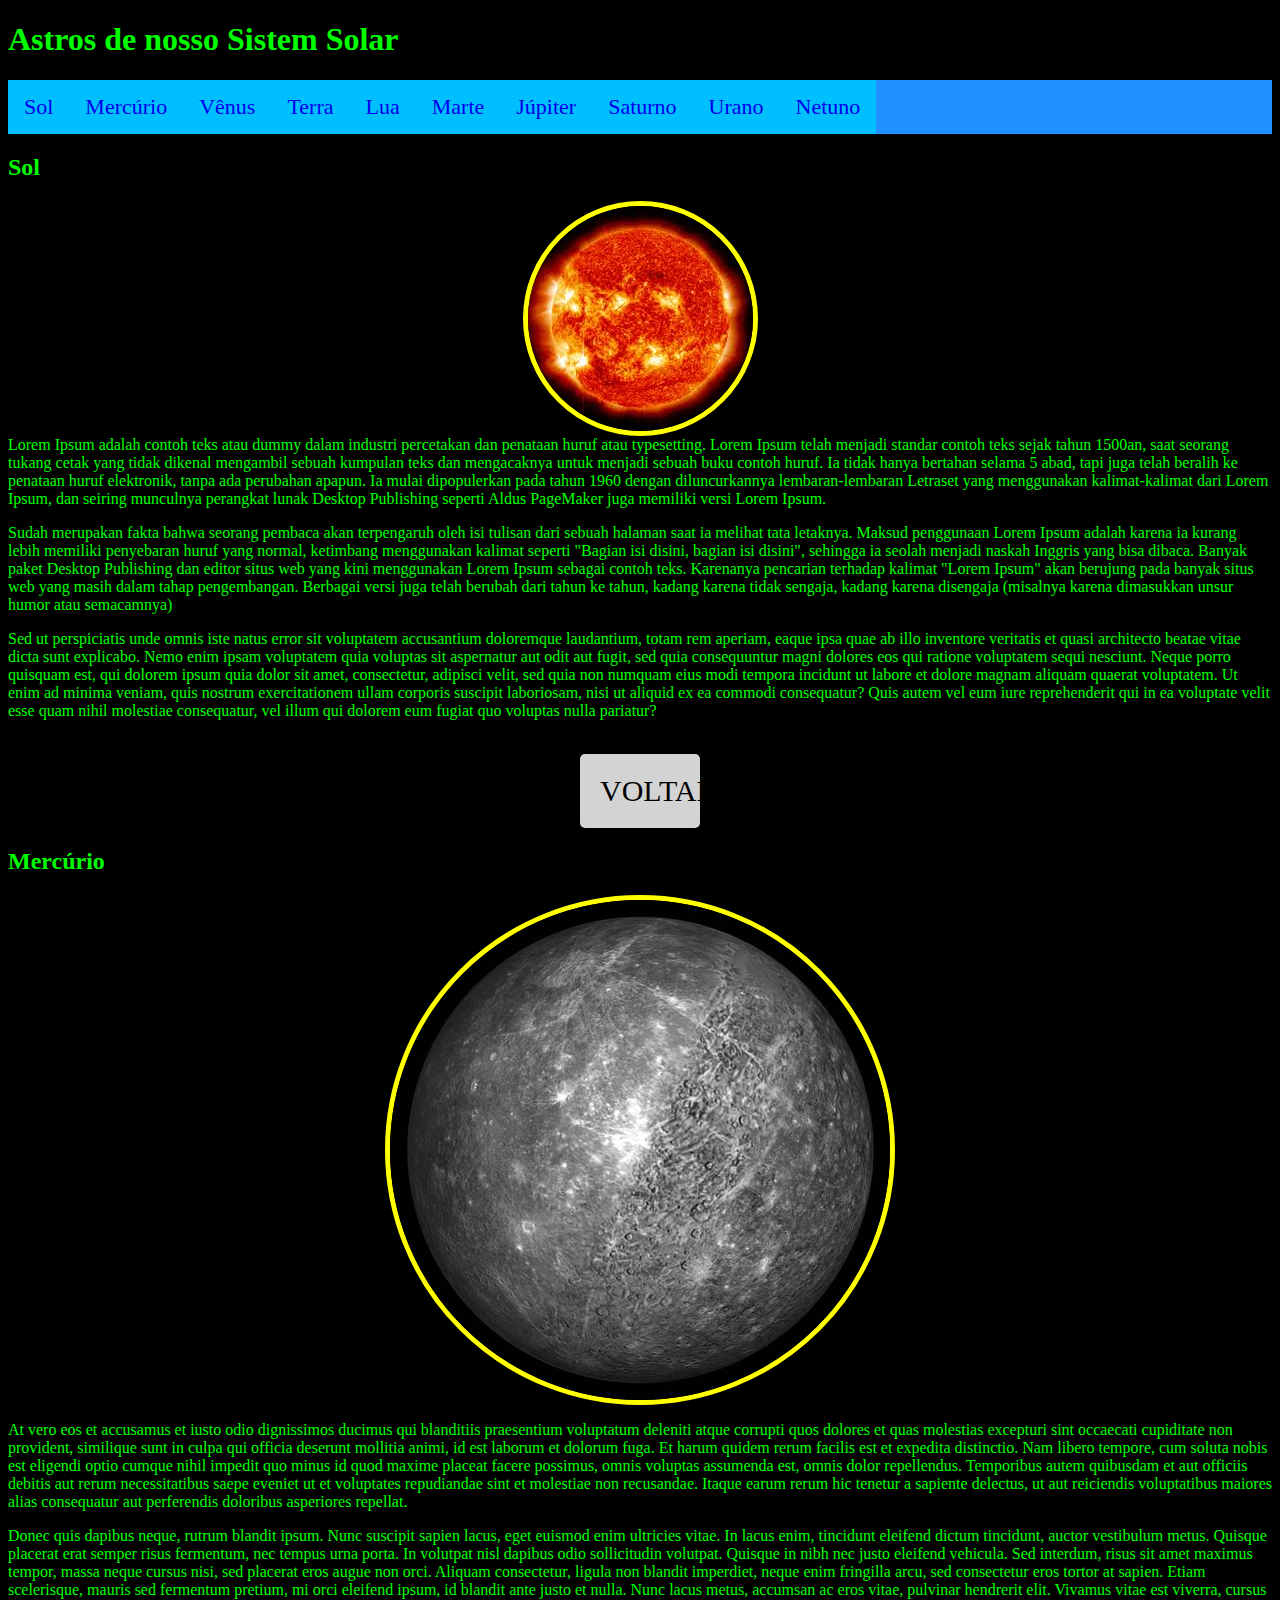
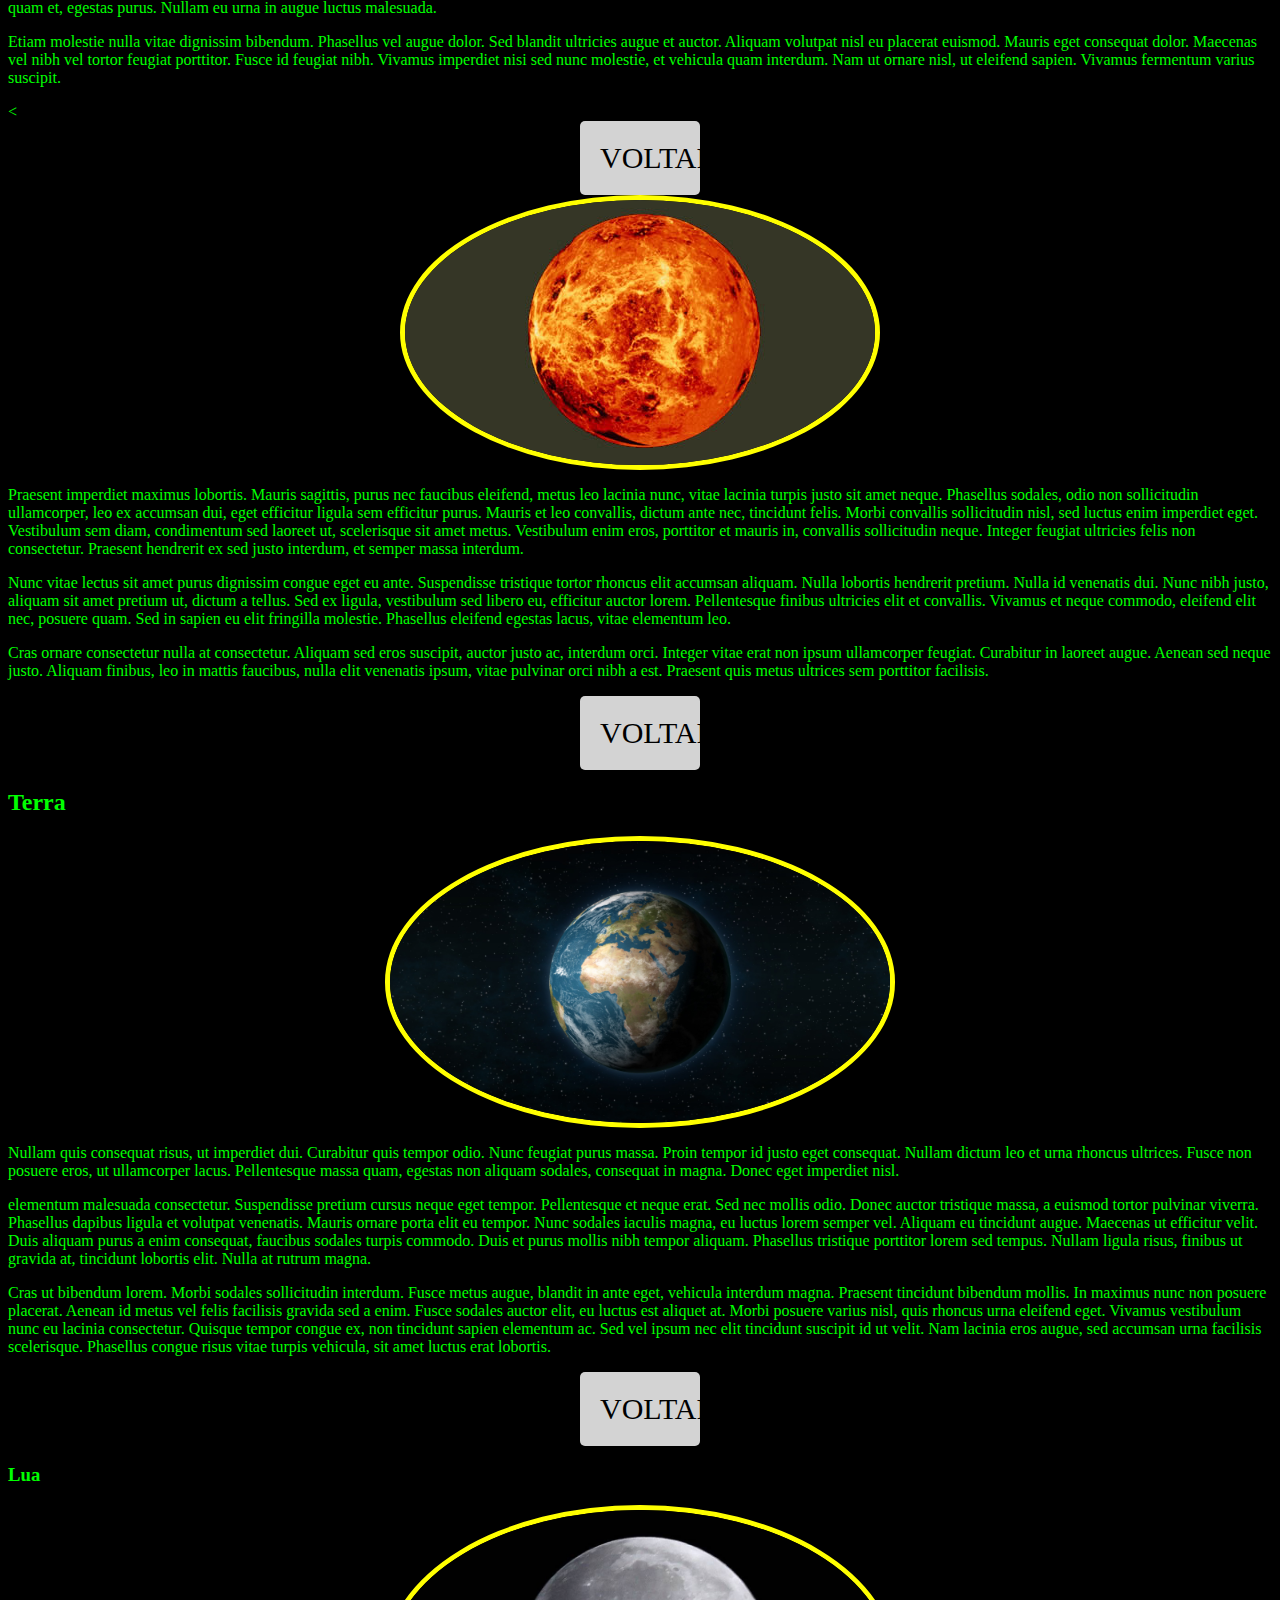
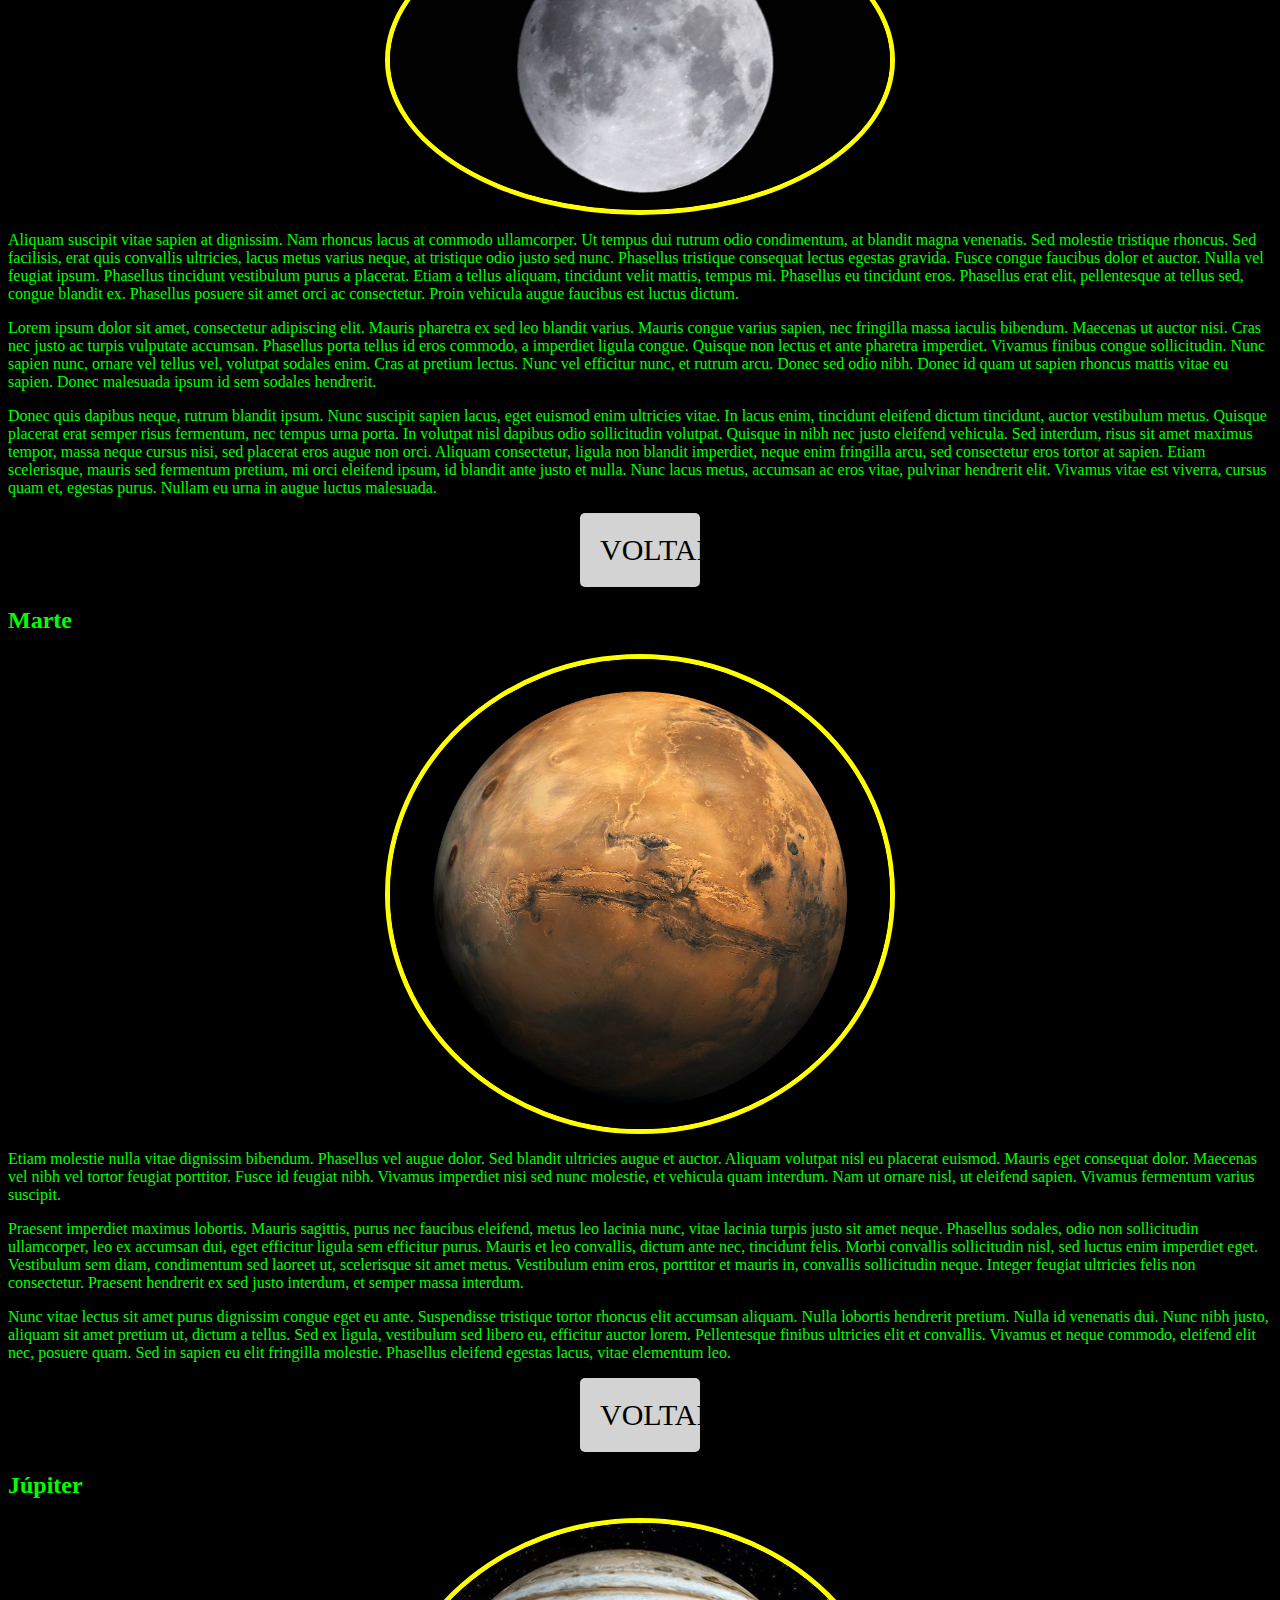
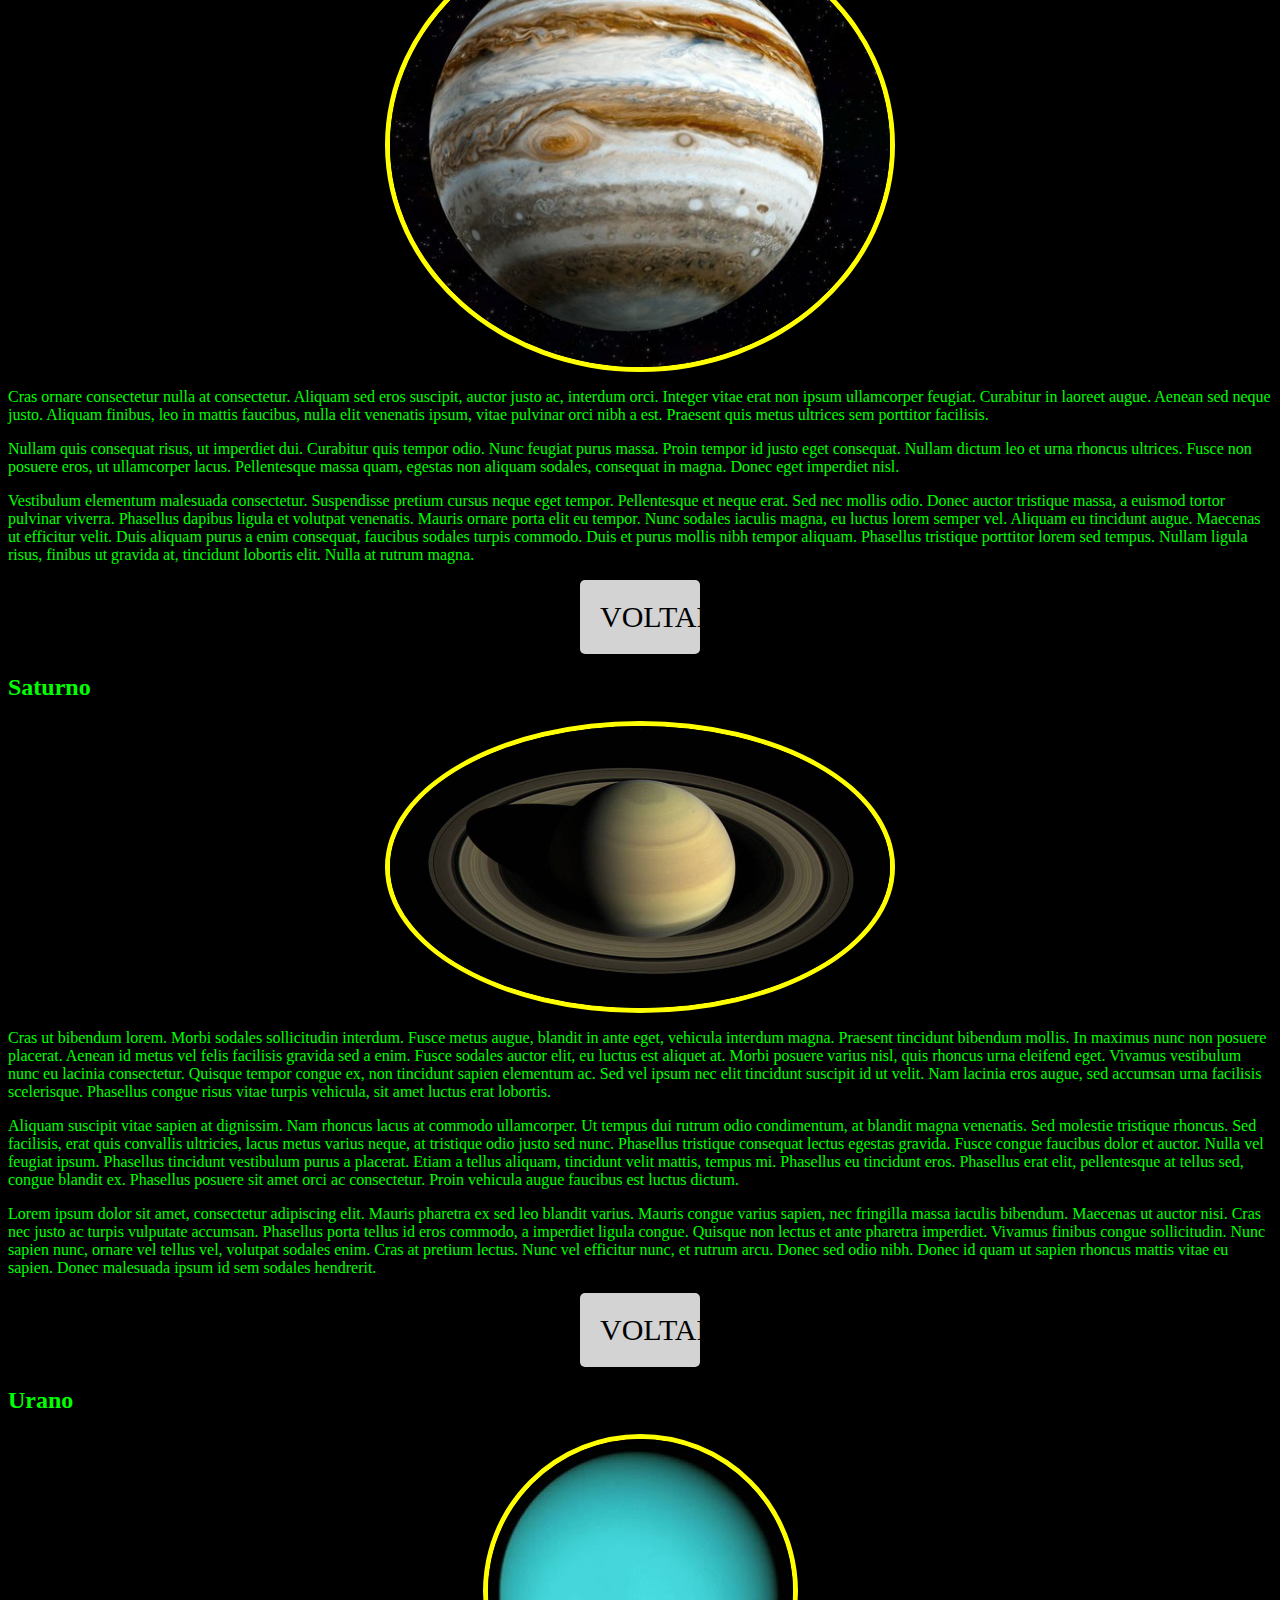
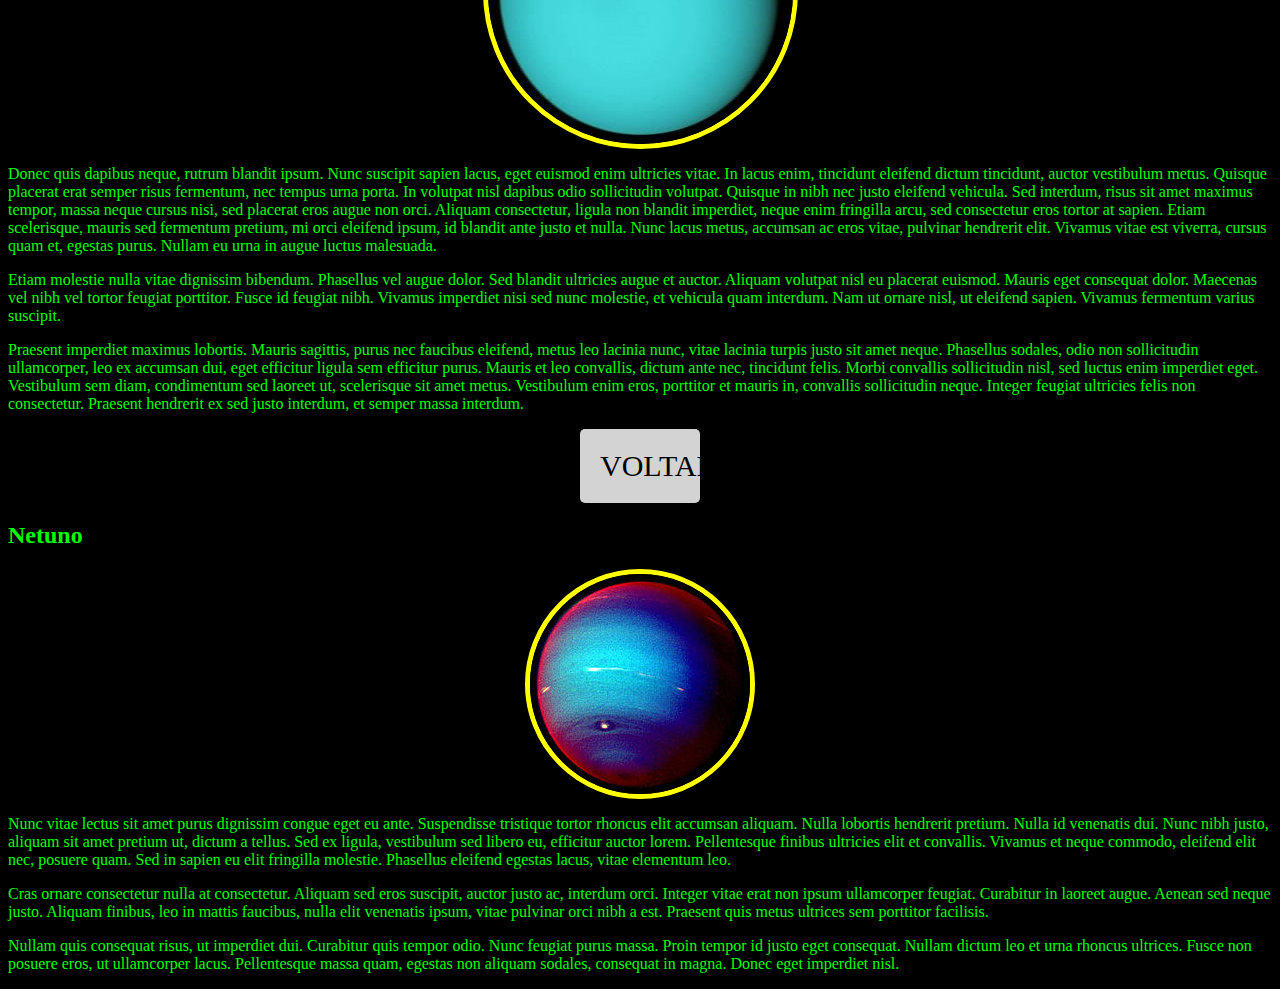
==== Planetas/index.html @ 0a69da5a "Aula 03 sistema solar" ====
<!DOCTYPE html>
<html>
<head>
	<meta charset="UTF-8">
	<title>Astros do Sistema Solar</title>
	<link rel="stylesheet" type="text/css" href="css/estilo.css">
</head>
<body>
	<h1 id = "topo">Astros de nosso Sistem Solar</h1>
	<ul><!--lista nao ordenada-->
		<li><a href="#sol">Sol</a></li> 
		<li><a href="#mercurio">Mercúrio</a></li>
		<li><a href="#venus">Vênus</a></li>
		<li><a href="#terra">Terra</a></li>
		<li><a href="#lua">Lua</a></li>
		<li><a href="#marte">Marte</a></li>
		<li><a href="#jupiter">Júpiter</a></li>
		<li><a href="#saturno">Saturno</a></li>
		<li><a href="#urano">Urano</a></li>
		<li><a href="#netuno">Netuno</a></li>
	</ul>

	<h2 id = "sol">Sol</h2>
	<img src="imagens/Sol.jpg" alt="Imagem do sol" title="SOL" class="Astro">
		Lorem Ipsum adalah contoh teks atau dummy dalam industri percetakan dan penataan huruf atau typesetting. Lorem Ipsum telah menjadi standar contoh teks sejak tahun 1500an, saat seorang tukang cetak yang tidak dikenal mengambil sebuah kumpulan teks dan mengacaknya untuk menjadi sebuah buku contoh huruf. Ia tidak hanya bertahan selama 5 abad, tapi juga telah beralih ke penataan huruf elektronik, tanpa ada perubahan apapun. Ia mulai dipopulerkan pada tahun 1960 dengan diluncurkannya lembaran-lembaran Letraset yang menggunakan kalimat-kalimat dari Lorem Ipsum, dan seiring munculnya perangkat lunak Desktop Publishing seperti Aldus PageMaker juga memiliki versi Lorem Ipsum.
	</p>

	<p>
		Sudah merupakan fakta bahwa seorang pembaca akan terpengaruh oleh isi tulisan dari sebuah halaman saat ia melihat tata letaknya. Maksud penggunaan Lorem Ipsum adalah karena ia kurang lebih memiliki penyebaran huruf yang normal, ketimbang menggunakan kalimat seperti "Bagian isi disini, bagian isi disini", sehingga ia seolah menjadi naskah Inggris yang bisa dibaca. Banyak paket Desktop Publishing dan editor situs web yang kini menggunakan Lorem Ipsum sebagai contoh teks. Karenanya pencarian terhadap kalimat "Lorem Ipsum" akan berujung pada banyak situs web yang masih dalam tahap pengembangan. Berbagai versi juga telah berubah dari tahun ke tahun, kadang karena tidak sengaja, kadang karena disengaja (misalnya karena dimasukkan unsur humor atau semacamnya)
	</p>

	<p>
		Sed ut perspiciatis unde omnis iste natus error sit voluptatem accusantium doloremque laudantium, totam rem aperiam, eaque ipsa quae ab illo inventore veritatis et quasi architecto beatae vitae dicta sunt explicabo. Nemo enim ipsam voluptatem quia voluptas sit aspernatur aut odit aut fugit, sed quia consequuntur magni dolores eos qui ratione voluptatem sequi nesciunt. Neque porro quisquam est, qui dolorem ipsum quia dolor sit amet, consectetur, adipisci velit, sed quia non numquam eius modi tempora incidunt ut labore et dolore magnam aliquam quaerat voluptatem. Ut enim ad minima veniam, quis nostrum exercitationem ullam corporis suscipit laboriosam, nisi ut aliquid ex ea commodi consequatur? Quis autem vel eum iure reprehenderit qui in ea voluptate velit esse quam nihil molestiae consequatur, vel illum qui dolorem eum fugiat quo voluptas nulla pariatur?
	</p>
	<br> <a class="btn" href="#topo">VOLTAR</a>
	<h2 id = "mercurio">Mercúrio</h2>
	<img src="imagens/Mercurio.jpeg" alt="Imagem de mercurio" title="Mercurio" class="Astro">
	<p>At vero eos et accusamus et iusto odio dignissimos ducimus qui blanditiis praesentium voluptatum deleniti atque corrupti quos dolores et quas molestias excepturi sint occaecati cupiditate non provident, similique sunt in culpa qui officia deserunt mollitia animi, id est laborum et dolorum fuga. Et harum quidem rerum facilis est et expedita distinctio. Nam libero tempore, cum soluta nobis est eligendi optio cumque nihil impedit quo minus id quod maxime placeat facere possimus, omnis voluptas assumenda est, omnis dolor repellendus. Temporibus autem quibusdam et aut officiis debitis aut rerum necessitatibus saepe eveniet ut et voluptates repudiandae sint et molestiae non recusandae. Itaque earum rerum hic tenetur a sapiente delectus, ut aut reiciendis voluptatibus maiores alias consequatur aut perferendis doloribus asperiores repellat.</p>
	<p>Donec quis dapibus neque, rutrum blandit ipsum. Nunc suscipit sapien lacus, eget euismod enim ultricies vitae. In lacus enim, tincidunt eleifend dictum tincidunt, auctor vestibulum metus. Quisque placerat erat semper risus fermentum, nec tempus urna porta. In volutpat nisl dapibus odio sollicitudin volutpat. Quisque in nibh nec justo eleifend vehicula. Sed interdum, risus sit amet maximus tempor, massa neque cursus nisi, sed placerat eros augue non orci. Aliquam consectetur, ligula non blandit imperdiet, neque enim fringilla arcu, sed consectetur eros tortor at sapien. Etiam scelerisque, mauris sed fermentum pretium, mi orci eleifend ipsum, id blandit ante justo et nulla. Nunc lacus metus, accumsan ac eros vitae, pulvinar hendrerit elit. Vivamus vitae est viverra, cursus quam et, egestas purus. Nullam eu urna in augue luctus malesuada.</p>
	<p>Etiam molestie nulla vitae dignissim bibendum. Phasellus vel augue dolor. Sed blandit ultricies augue et auctor. Aliquam volutpat nisl eu placerat euismod. Mauris eget consequat dolor. Maecenas vel nibh vel tortor feugiat porttitor. Fusce id feugiat nibh. Vivamus imperdiet nisi sed nunc molestie, et vehicula quam interdum. Nam ut ornare nisl, ut eleifend sapien. Vivamus fermentum varius suscipit.</p>
	<<a class="btn" href="#topo">VOLTAR</a>
		<img src="imagens/Venus.jpg" alt="Imagem de Venus" title="Venus" class="Astro">
	<p>Praesent imperdiet maximus lobortis. Mauris sagittis, purus nec faucibus eleifend, metus leo lacinia nunc, vitae lacinia turpis justo sit amet neque. Phasellus sodales, odio non sollicitudin ullamcorper, leo ex accumsan dui, eget efficitur ligula sem efficitur purus. Mauris et leo convallis, dictum ante nec, tincidunt felis. Morbi convallis sollicitudin nisl, sed luctus enim imperdiet eget. Vestibulum sem diam, condimentum sed laoreet ut, scelerisque sit amet metus. Vestibulum enim eros, porttitor et mauris in, convallis sollicitudin neque. Integer feugiat ultricies felis non consectetur. Praesent hendrerit ex sed justo interdum, et semper massa interdum.

</p>
	<p>Nunc vitae lectus sit amet purus dignissim congue eget eu ante. Suspendisse tristique tortor rhoncus elit accumsan aliquam. Nulla lobortis hendrerit pretium. Nulla id venenatis dui. Nunc nibh justo, aliquam sit amet pretium ut, dictum a tellus. Sed ex ligula, vestibulum sed libero eu, efficitur auctor lorem. Pellentesque finibus ultricies elit et convallis. Vivamus et neque commodo, eleifend elit nec, posuere quam. Sed in sapien eu elit fringilla molestie. Phasellus eleifend egestas lacus, vitae elementum leo.

</p>
	<p>Cras ornare consectetur nulla at consectetur. Aliquam sed eros suscipit, auctor justo ac, interdum orci. Integer vitae erat non ipsum ullamcorper feugiat. Curabitur in laoreet augue. Aenean sed neque justo. Aliquam finibus, leo in mattis faucibus, nulla elit venenatis ipsum, vitae pulvinar orci nibh a est. Praesent quis metus ultrices sem porttitor facilisis.

</p>
<p <a class="btn" href="#topo">VOLTAR</a>
	<h2 id = "terra">Terra</h2>
		<img src="imagens/Terra.jpg" alt="Imagem de Terra" title="Terra" class="Astro">
	<p>Nullam quis consequat risus, ut imperdiet dui. Curabitur quis tempor odio. Nunc feugiat purus massa. Proin tempor id justo eget consequat. Nullam dictum leo et urna rhoncus ultrices. Fusce non posuere eros, ut ullamcorper lacus. Pellentesque massa quam, egestas non aliquam sodales, consequat in magna. Donec eget imperdiet nisl.

</p>
	<p> elementum malesuada consectetur. Suspendisse pretium cursus neque eget tempor. Pellentesque et neque erat. Sed nec mollis odio. Donec auctor tristique massa, a euismod tortor pulvinar viverra. Phasellus dapibus ligula et volutpat venenatis. Mauris ornare porta elit eu tempor. Nunc sodales iaculis magna, eu luctus lorem semper vel. Aliquam eu tincidunt augue. Maecenas ut efficitur velit. Duis aliquam purus a enim consequat, faucibus sodales turpis commodo. Duis et purus mollis nibh tempor aliquam. Phasellus tristique porttitor lorem sed tempus. Nullam ligula risus, finibus ut gravida at, tincidunt lobortis elit. Nulla at rutrum magna.

</p>
	<p>Cras ut bibendum lorem. Morbi sodales sollicitudin interdum. Fusce metus augue, blandit in ante eget, vehicula interdum magna. Praesent tincidunt bibendum mollis. In maximus nunc non posuere placerat. Aenean id metus vel felis facilisis gravida sed a enim. Fusce sodales auctor elit, eu luctus est aliquet at. Morbi posuere varius nisl, quis rhoncus urna eleifend eget. Vivamus vestibulum nunc eu lacinia consectetur. Quisque tempor congue ex, non tincidunt sapien elementum ac. Sed vel ipsum nec elit tincidunt suscipit id ut velit. Nam lacinia eros augue, sed accumsan urna facilisis scelerisque. Phasellus congue risus vitae turpis vehicula, sit amet luctus erat lobortis.

</p>
<p <a class="btn" href="#topo">VOLTAR</a>
	<h3 id = "lua">Lua</h3>
		<img src="imagens/Lua.jpg" alt="Imagem de Lua" title="Lua" class="Astro">
	<p>Aliquam suscipit vitae sapien at dignissim. Nam rhoncus lacus at commodo ullamcorper. Ut tempus dui rutrum odio condimentum, at blandit magna venenatis. Sed molestie tristique rhoncus. Sed facilisis, erat quis convallis ultricies, lacus metus varius neque, at tristique odio justo sed nunc. Phasellus tristique consequat lectus egestas gravida. Fusce congue faucibus dolor et auctor. Nulla vel feugiat ipsum. Phasellus tincidunt vestibulum purus a placerat. Etiam a tellus aliquam, tincidunt velit mattis, tempus mi. Phasellus eu tincidunt eros. Phasellus erat elit, pellentesque at tellus sed, congue blandit ex. Phasellus posuere sit amet orci ac consectetur. Proin vehicula augue faucibus est luctus dictum.

</p>
	<p>Lorem ipsum dolor sit amet, consectetur adipiscing elit. Mauris pharetra ex sed leo blandit varius. Mauris congue varius sapien, nec fringilla massa iaculis bibendum. Maecenas ut auctor nisi. Cras nec justo ac turpis vulputate accumsan. Phasellus porta tellus id eros commodo, a imperdiet ligula congue. Quisque non lectus et ante pharetra imperdiet. Vivamus finibus congue sollicitudin. Nunc sapien nunc, ornare vel tellus vel, volutpat sodales enim. Cras at pretium lectus. Nunc vel efficitur nunc, et rutrum arcu. Donec sed odio nibh. Donec id quam ut sapien rhoncus mattis vitae eu sapien. Donec malesuada ipsum id sem sodales hendrerit.

</p>
	<p>Donec quis dapibus neque, rutrum blandit ipsum. Nunc suscipit sapien lacus, eget euismod enim ultricies vitae. In lacus enim, tincidunt eleifend dictum tincidunt, auctor vestibulum metus. Quisque placerat erat semper risus fermentum, nec tempus urna porta. In volutpat nisl dapibus odio sollicitudin volutpat. Quisque in nibh nec justo eleifend vehicula. Sed interdum, risus sit amet maximus tempor, massa neque cursus nisi, sed placerat eros augue non orci. Aliquam consectetur, ligula non blandit imperdiet, neque enim fringilla arcu, sed consectetur eros tortor at sapien. Etiam scelerisque, mauris sed fermentum pretium, mi orci eleifend ipsum, id blandit ante justo et nulla. Nunc lacus metus, accumsan ac eros vitae, pulvinar hendrerit elit. Vivamus vitae est viverra, cursus quam et, egestas purus. Nullam eu urna in augue luctus malesuada.

</p>
<p <a class="btn" href="#topo">VOLTAR</a>

	<h2 id = "marte">Marte</h2>
		<img src="imagens/Marte.jpg" alt="Imagem de Marte" title="Marte" class="Astro">
	<p>Etiam molestie nulla vitae dignissim bibendum. Phasellus vel augue dolor. Sed blandit ultricies augue et auctor. Aliquam volutpat nisl eu placerat euismod. Mauris eget consequat dolor. Maecenas vel nibh vel tortor feugiat porttitor. Fusce id feugiat nibh. Vivamus imperdiet nisi sed nunc molestie, et vehicula quam interdum. Nam ut ornare nisl, ut eleifend sapien. Vivamus fermentum varius suscipit.

</p>
	<p>Praesent imperdiet maximus lobortis. Mauris sagittis, purus nec faucibus eleifend, metus leo lacinia nunc, vitae lacinia turpis justo sit amet neque. Phasellus sodales, odio non sollicitudin ullamcorper, leo ex accumsan dui, eget efficitur ligula sem efficitur purus. Mauris et leo convallis, dictum ante nec, tincidunt felis. Morbi convallis sollicitudin nisl, sed luctus enim imperdiet eget. Vestibulum sem diam, condimentum sed laoreet ut, scelerisque sit amet metus. Vestibulum enim eros, porttitor et mauris in, convallis sollicitudin neque. Integer feugiat ultricies felis non consectetur. Praesent hendrerit ex sed justo interdum, et semper massa interdum.

</p>
	<p>Nunc vitae lectus sit amet purus dignissim congue eget eu ante. Suspendisse tristique tortor rhoncus elit accumsan aliquam. Nulla lobortis hendrerit pretium. Nulla id venenatis dui. Nunc nibh justo, aliquam sit amet pretium ut, dictum a tellus. Sed ex ligula, vestibulum sed libero eu, efficitur auctor lorem. Pellentesque finibus ultricies elit et convallis. Vivamus et neque commodo, eleifend elit nec, posuere quam. Sed in sapien eu elit fringilla molestie. Phasellus eleifend egestas lacus, vitae elementum leo.

</p>
<p <a class="btn" href="#topo">VOLTAR</a>
	
	<h2 id = "jupiter">Júpiter</h2>
		<img src="imagens/Jupiter.jpg" alt="Imagem de Jupiter" title="Jupiter" class="Astro">
	<p>Cras ornare consectetur nulla at consectetur. Aliquam sed eros suscipit, auctor justo ac, interdum orci. Integer vitae erat non ipsum ullamcorper feugiat. Curabitur in laoreet augue. Aenean sed neque justo. Aliquam finibus, leo in mattis faucibus, nulla elit venenatis ipsum, vitae pulvinar orci nibh a est. Praesent quis metus ultrices sem porttitor facilisis.

</p>
	<p>Nullam quis consequat risus, ut imperdiet dui. Curabitur quis tempor odio. Nunc feugiat purus massa. Proin tempor id justo eget consequat. Nullam dictum leo et urna rhoncus ultrices. Fusce non posuere eros, ut ullamcorper lacus. Pellentesque massa quam, egestas non aliquam sodales, consequat in magna. Donec eget imperdiet nisl.

</p>
	<p>Vestibulum elementum malesuada consectetur. Suspendisse pretium cursus neque eget tempor. Pellentesque et neque erat. Sed nec mollis odio. Donec auctor tristique massa, a euismod tortor pulvinar viverra. Phasellus dapibus ligula et volutpat venenatis. Mauris ornare porta elit eu tempor. Nunc sodales iaculis magna, eu luctus lorem semper vel. Aliquam eu tincidunt augue. Maecenas ut efficitur velit. Duis aliquam purus a enim consequat, faucibus sodales turpis commodo. Duis et purus mollis nibh tempor aliquam. Phasellus tristique porttitor lorem sed tempus. Nullam ligula risus, finibus ut gravida at, tincidunt lobortis elit. Nulla at rutrum magna.

</p>
<p <a class="btn" href="#topo">VOLTAR</a>
	<h2 id = "saturno">Saturno</h2>
		<img src="imagens/Saturno.jpg" alt="Imagem de Saturno" title="Saturno" class="Astro">
	<p>Cras ut bibendum lorem. Morbi sodales sollicitudin interdum. Fusce metus augue, blandit in ante eget, vehicula interdum magna. Praesent tincidunt bibendum mollis. In maximus nunc non posuere placerat. Aenean id metus vel felis facilisis gravida sed a enim. Fusce sodales auctor elit, eu luctus est aliquet at. Morbi posuere varius nisl, quis rhoncus urna eleifend eget. Vivamus vestibulum nunc eu lacinia consectetur. Quisque tempor congue ex, non tincidunt sapien elementum ac. Sed vel ipsum nec elit tincidunt suscipit id ut velit. Nam lacinia eros augue, sed accumsan urna facilisis scelerisque. Phasellus congue risus vitae turpis vehicula, sit amet luctus erat lobortis.

</p>
	<p>Aliquam suscipit vitae sapien at dignissim. Nam rhoncus lacus at commodo ullamcorper. Ut tempus dui rutrum odio condimentum, at blandit magna venenatis. Sed molestie tristique rhoncus. Sed facilisis, erat quis convallis ultricies, lacus metus varius neque, at tristique odio justo sed nunc. Phasellus tristique consequat lectus egestas gravida. Fusce congue faucibus dolor et auctor. Nulla vel feugiat ipsum. Phasellus tincidunt vestibulum purus a placerat. Etiam a tellus aliquam, tincidunt velit mattis, tempus mi. Phasellus eu tincidunt eros. Phasellus erat elit, pellentesque at tellus sed, congue blandit ex. Phasellus posuere sit amet orci ac consectetur. Proin vehicula augue faucibus est luctus dictum.

</p>
	<p>Lorem ipsum dolor sit amet, consectetur adipiscing elit. Mauris pharetra ex sed leo blandit varius. Mauris congue varius sapien, nec fringilla massa iaculis bibendum. Maecenas ut auctor nisi. Cras nec justo ac turpis vulputate accumsan. Phasellus porta tellus id eros commodo, a imperdiet ligula congue. Quisque non lectus et ante pharetra imperdiet. Vivamus finibus congue sollicitudin. Nunc sapien nunc, ornare vel tellus vel, volutpat sodales enim. Cras at pretium lectus. Nunc vel efficitur nunc, et rutrum arcu. Donec sed odio nibh. Donec id quam ut sapien rhoncus mattis vitae eu sapien. Donec malesuada ipsum id sem sodales hendrerit.

</p>
<p <a class="btn" href="#topo">VOLTAR</a>
	<h2 id = "urano">Urano</h2>
		<img src="imagens/Urano.jpg" alt="Imagem de Urano" title="Urano" class="Astro">
	<p>Donec quis dapibus neque, rutrum blandit ipsum. Nunc suscipit sapien lacus, eget euismod enim ultricies vitae. In lacus enim, tincidunt eleifend dictum tincidunt, auctor vestibulum metus. Quisque placerat erat semper risus fermentum, nec tempus urna porta. In volutpat nisl dapibus odio sollicitudin volutpat. Quisque in nibh nec justo eleifend vehicula. Sed interdum, risus sit amet maximus tempor, massa neque cursus nisi, sed placerat eros augue non orci. Aliquam consectetur, ligula non blandit imperdiet, neque enim fringilla arcu, sed consectetur eros tortor at sapien. Etiam scelerisque, mauris sed fermentum pretium, mi orci eleifend ipsum, id blandit ante justo et nulla. Nunc lacus metus, accumsan ac eros vitae, pulvinar hendrerit elit. Vivamus vitae est viverra, cursus quam et, egestas purus. Nullam eu urna in augue luctus malesuada.

</p>
	<p>Etiam molestie nulla vitae dignissim bibendum. Phasellus vel augue dolor. Sed blandit ultricies augue et auctor. Aliquam volutpat nisl eu placerat euismod. Mauris eget consequat dolor. Maecenas vel nibh vel tortor feugiat porttitor. Fusce id feugiat nibh. Vivamus imperdiet nisi sed nunc molestie, et vehicula quam interdum. Nam ut ornare nisl, ut eleifend sapien. Vivamus fermentum varius suscipit.

</p>
	<p>Praesent imperdiet maximus lobortis. Mauris sagittis, purus nec faucibus eleifend, metus leo lacinia nunc, vitae lacinia turpis justo sit amet neque. Phasellus sodales, odio non sollicitudin ullamcorper, leo ex accumsan dui, eget efficitur ligula sem efficitur purus. Mauris et leo convallis, dictum ante nec, tincidunt felis. Morbi convallis sollicitudin nisl, sed luctus enim imperdiet eget. Vestibulum sem diam, condimentum sed laoreet ut, scelerisque sit amet metus. Vestibulum enim eros, porttitor et mauris in, convallis sollicitudin neque. Integer feugiat ultricies felis non consectetur. Praesent hendrerit ex sed justo interdum, et semper massa interdum.

</p>
<p <a class="btn" href="#topo">VOLTAR</a>
	<h2 id = "netuno">Netuno</h2>
		<img src="imagens/Netuno.jpg" alt="Imagem de Netuno" title="Netuno" class="Astro">
	<p>Nunc vitae lectus sit amet purus dignissim congue eget eu ante. Suspendisse tristique tortor rhoncus elit accumsan aliquam. Nulla lobortis hendrerit pretium. Nulla id venenatis dui. Nunc nibh justo, aliquam sit amet pretium ut, dictum a tellus. Sed ex ligula, vestibulum sed libero eu, efficitur auctor lorem. Pellentesque finibus ultricies elit et convallis. Vivamus et neque commodo, eleifend elit nec, posuere quam. Sed in sapien eu elit fringilla molestie. Phasellus eleifend egestas lacus, vitae elementum leo.

</p>
	<p>Cras ornare consectetur nulla at consectetur. Aliquam sed eros suscipit, auctor justo ac, interdum orci. Integer vitae erat non ipsum ullamcorper feugiat. Curabitur in laoreet augue. Aenean sed neque justo. Aliquam finibus, leo in mattis faucibus, nulla elit venenatis ipsum, vitae pulvinar orci nibh a est. Praesent quis metus ultrices sem porttitor facilisis.

</p>
	<p>Nullam quis consequat risus, ut imperdiet dui. Curabitur quis tempor odio. Nunc feugiat purus massa. Proin tempor id justo eget consequat. Nullam dictum leo et urna rhoncus ultrices. Fusce non posuere eros, ut ullamcorper lacus. Pellentesque massa quam, egestas non aliquam sodales, consequat in magna. Donec eget imperdiet nisl.

</p>
</body>
</html>
---- Planetas/css/estilo.css ----
body{
	background-color: black;
	color: lime;
}
h1, h2, h3{
	color: white
	text-shadow: 2px 2px 7px;
}
.Astro{
	max-width:  500px;
	border-radius: 50%;
	border: 5px solid yellow;
	display: block;
	margin: 0 auto;
	height: auto; 
}

.btn{
	/*arrendondamento*/
	border-radius: 5px;
	text-decoration: none;
	text-align: center;
	color: black;
	background-color: lightgray;
	width: 80px;
	display: block;
	margin: 0 auto;
	padding: 20px;
	font-size: 30px;
}

.btn:hover{

	box-shadow: 0 0 5px yellow;
}

ul{
	position: sticky;
	top: 0;
	list-style-type: none;
	margin: 0; 
	padding: 0;
	overflow: hidden;
	background-color: DodgerBlue;
}

li{
	float: left;
}

li a{
	display: block;
	background-color: deepSkyBlue;
	font-size: 22px;
	padding: 14px 16px;
	text-align:  center;
	text-decoration: none;
}

li a:hover{
	background-color: yellow;
}
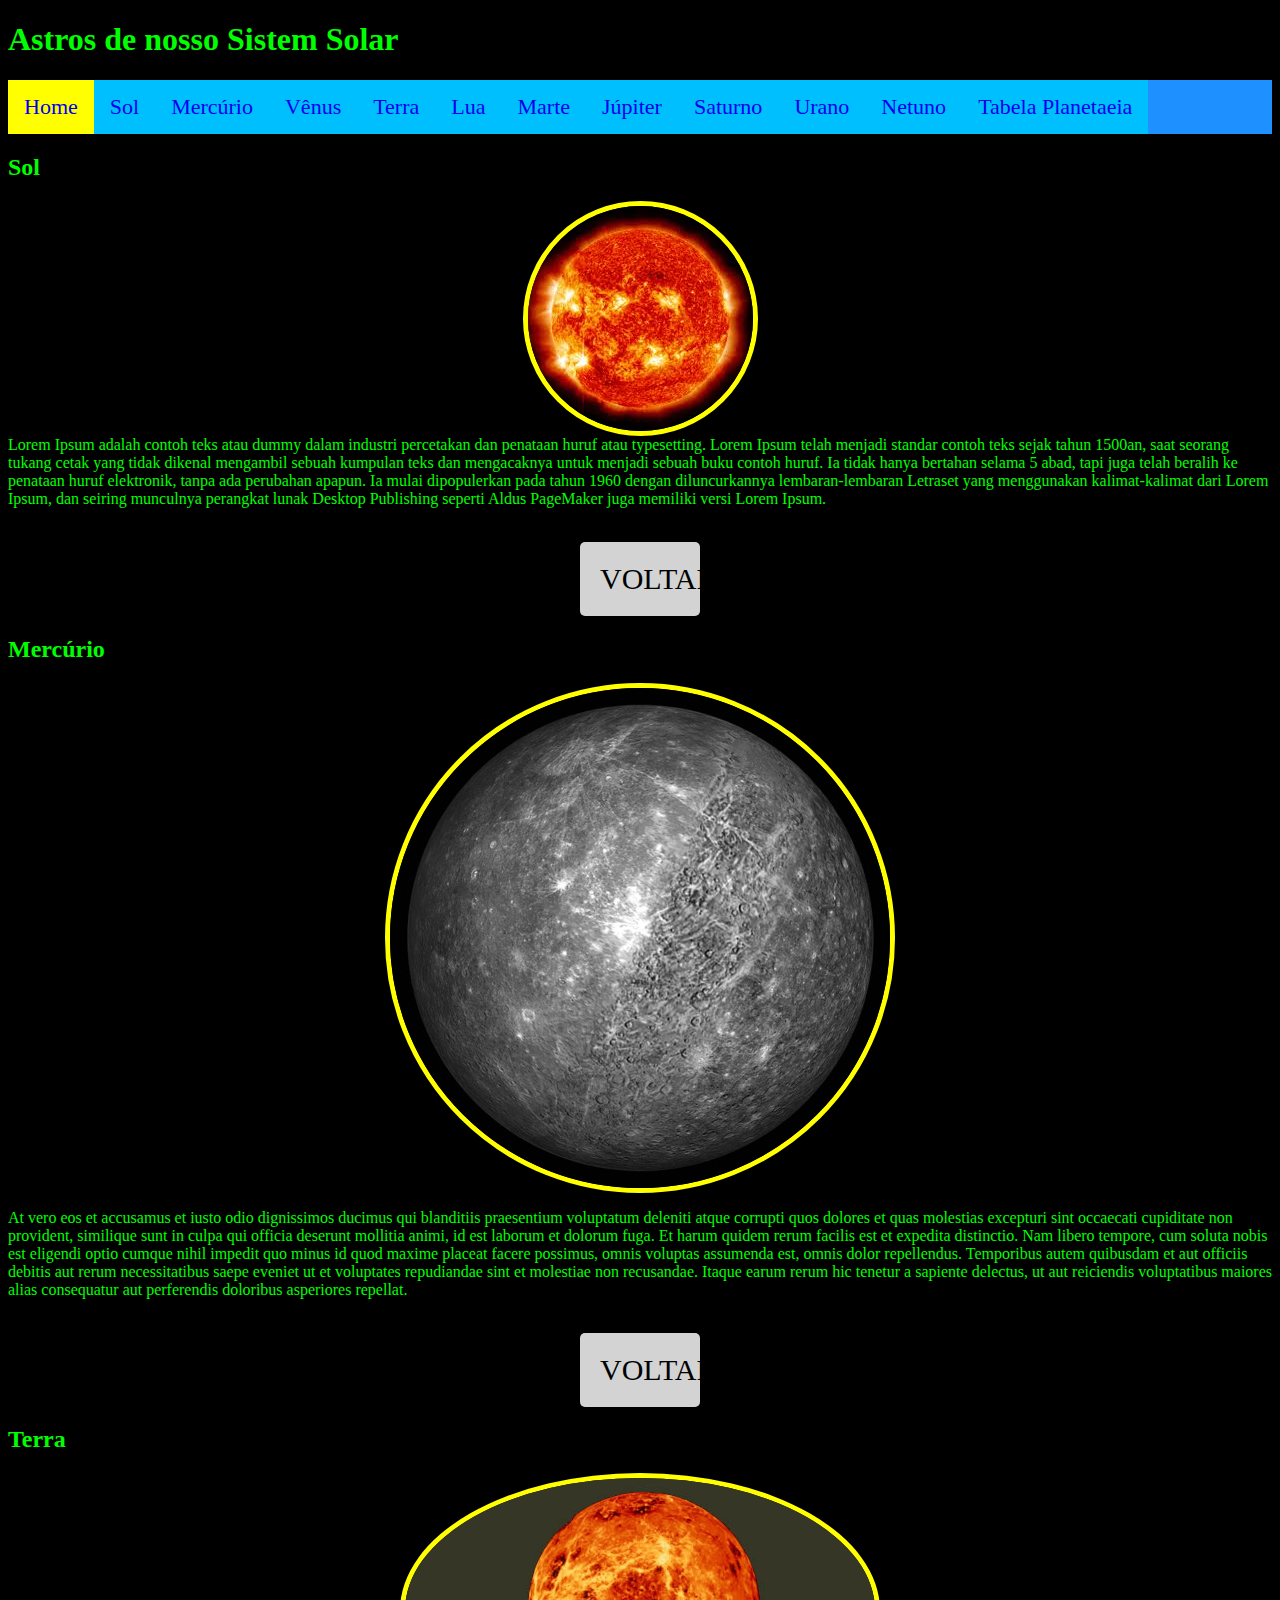
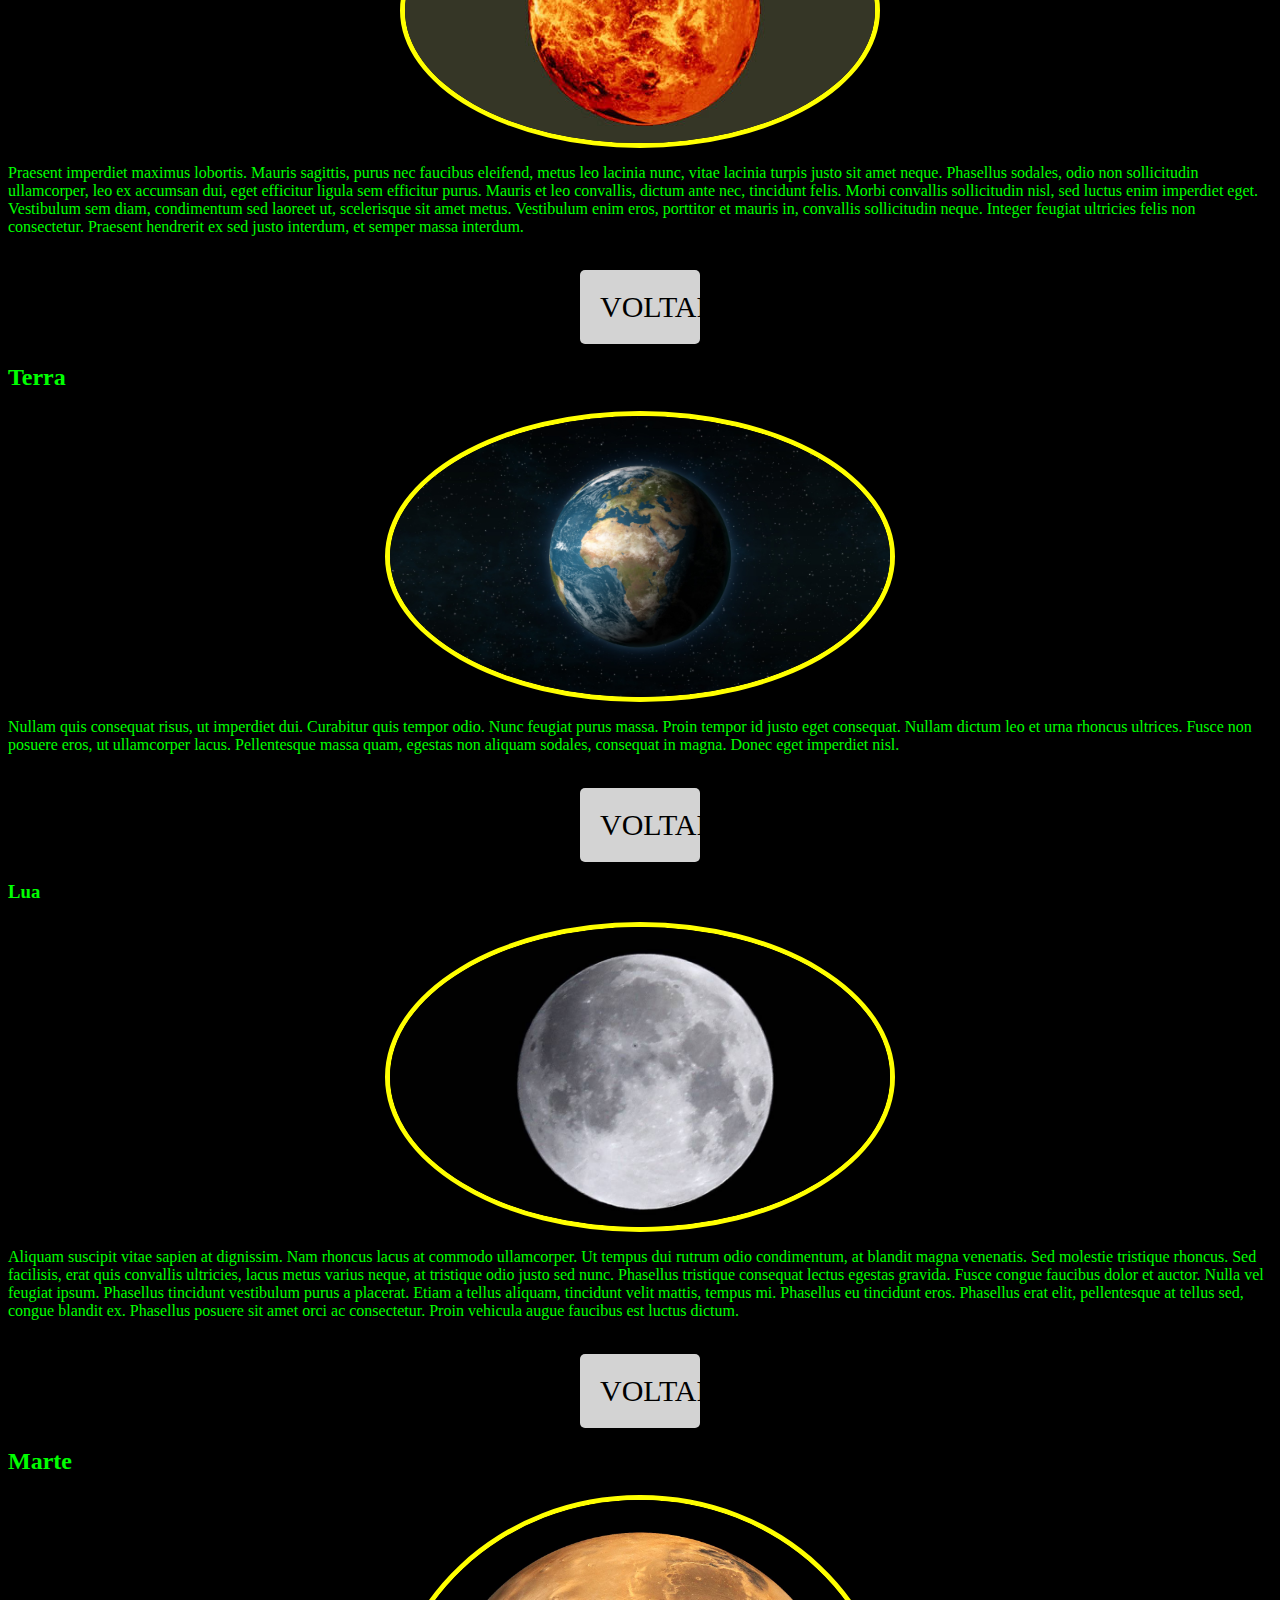
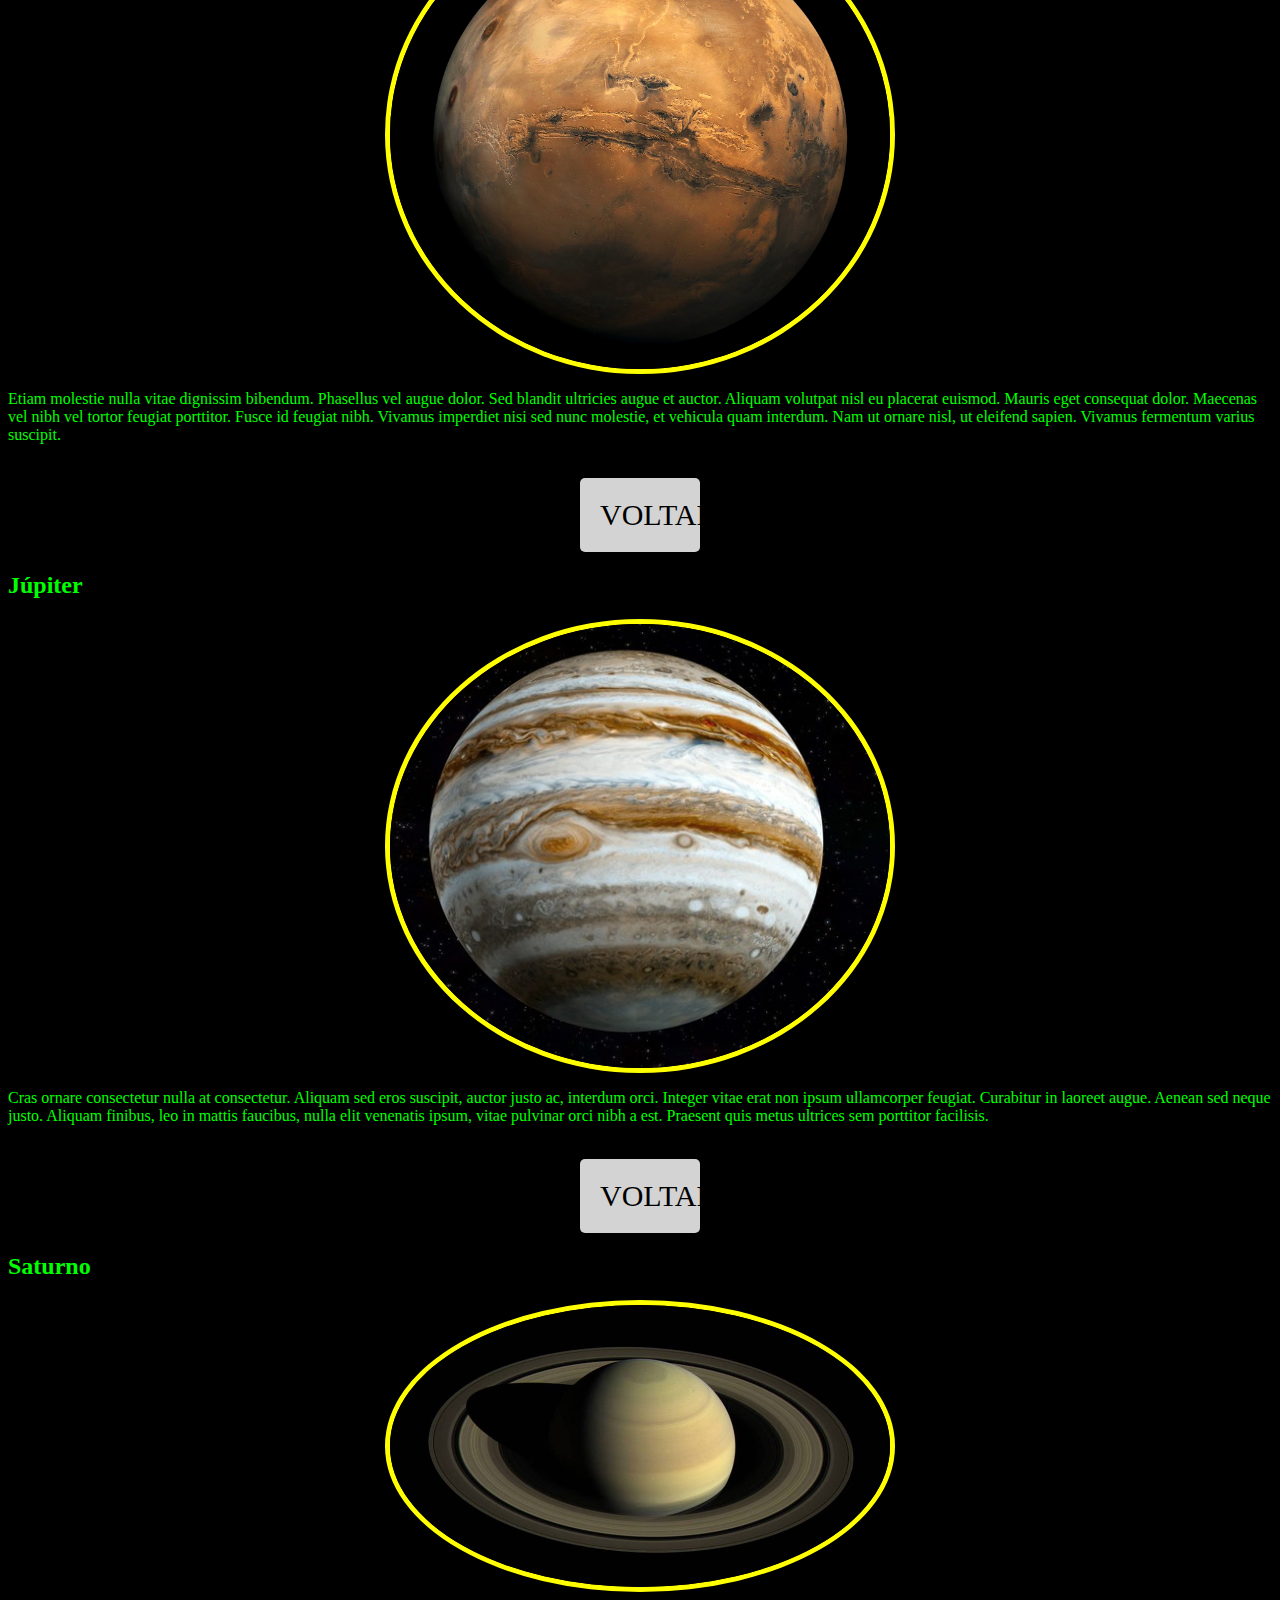
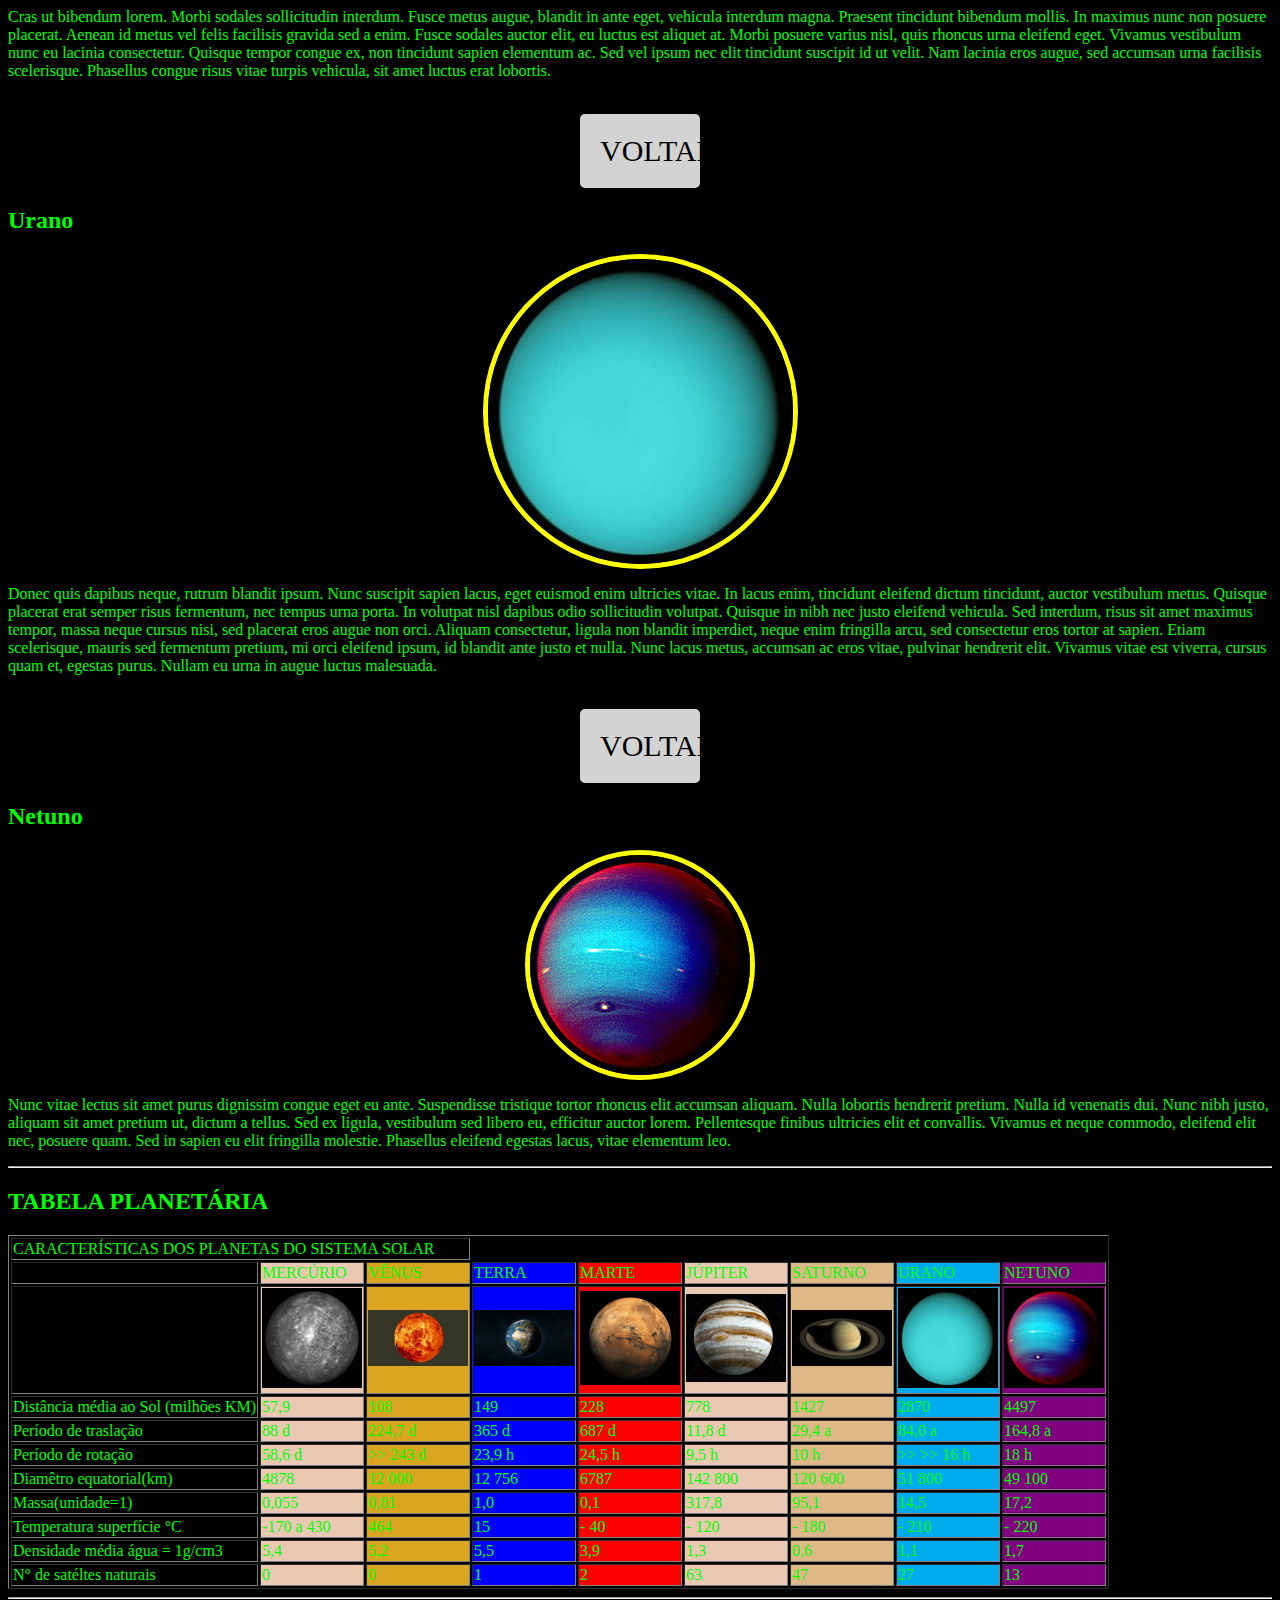
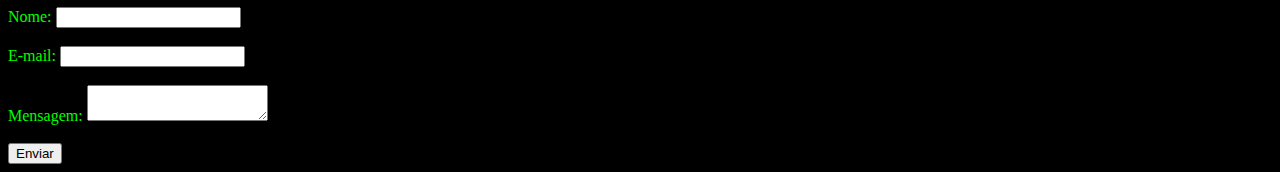
==== commit 121434ff: "Trabalho para tarcisio" ====
--- a/Planetas/index.html
+++ b/Planetas/index.html
@@ -6,134 +6,274 @@
 	<link rel="stylesheet" type="text/css" href="css/estilo.css">
 </head>
 <body>
-	<h1 id = "topo">Astros de nosso Sistem Solar</h1>
+	<h1 id = 'topo'>Astros de nosso Sistem Solar</h1>
 	<ul><!--lista nao ordenada-->
-		<li><a href="#sol">Sol</a></li> 
-		<li><a href="#mercurio">Mercúrio</a></li>
-		<li><a href="#venus">Vênus</a></li>
-		<li><a href="#terra">Terra</a></li>
-		<li><a href="#lua">Lua</a></li>
-		<li><a href="#marte">Marte</a></li>
-		<li><a href="#jupiter">Júpiter</a></li>
-		<li><a href="#saturno">Saturno</a></li>
-		<li><a href="#urano">Urano</a></li>
-		<li><a href="#netuno">Netuno</a></li>
+		<li><a class="Ativo" href="index.html">Home</a></li>
+		<li><a href="Sol.html">Sol</a></li> 
+		<li><a href="Mercurio.html">Mercúrio</a></li>
+		<li><a href="Venus.html">Vênus</a></li>
+		<li><a href="Terra.html">Terra</a></li>
+		<li><a href="Lua.html">Lua</a></li>
+		<li><a href="Marte.html">Marte</a></li>
+		<li><a href="Jupiter.html">Júpiter</a></li>
+		<li><a href="Saturno.html">Saturno</a></li>
+		<li><a href="Urano.html">Urano</a></li>
+		<li><a href="Netuno.html">Netuno</a></li>
+		<li><a href="#tabela">Tabela Planetaeia</a></li>
 	</ul>
 
 	<h2 id = "sol">Sol</h2>
+	<a href="Sol.html">
 	<img src="imagens/Sol.jpg" alt="Imagem do sol" title="SOL" class="Astro">
+	</a>
 		Lorem Ipsum adalah contoh teks atau dummy dalam industri percetakan dan penataan huruf atau typesetting. Lorem Ipsum telah menjadi standar contoh teks sejak tahun 1500an, saat seorang tukang cetak yang tidak dikenal mengambil sebuah kumpulan teks dan mengacaknya untuk menjadi sebuah buku contoh huruf. Ia tidak hanya bertahan selama 5 abad, tapi juga telah beralih ke penataan huruf elektronik, tanpa ada perubahan apapun. Ia mulai dipopulerkan pada tahun 1960 dengan diluncurkannya lembaran-lembaran Letraset yang menggunakan kalimat-kalimat dari Lorem Ipsum, dan seiring munculnya perangkat lunak Desktop Publishing seperti Aldus PageMaker juga memiliki versi Lorem Ipsum.
 	</p>
 
-	<p>
-		Sudah merupakan fakta bahwa seorang pembaca akan terpengaruh oleh isi tulisan dari sebuah halaman saat ia melihat tata letaknya. Maksud penggunaan Lorem Ipsum adalah karena ia kurang lebih memiliki penyebaran huruf yang normal, ketimbang menggunakan kalimat seperti "Bagian isi disini, bagian isi disini", sehingga ia seolah menjadi naskah Inggris yang bisa dibaca. Banyak paket Desktop Publishing dan editor situs web yang kini menggunakan Lorem Ipsum sebagai contoh teks. Karenanya pencarian terhadap kalimat "Lorem Ipsum" akan berujung pada banyak situs web yang masih dalam tahap pengembangan. Berbagai versi juga telah berubah dari tahun ke tahun, kadang karena tidak sengaja, kadang karena disengaja (misalnya karena dimasukkan unsur humor atau semacamnya)
-	</p>
-
-	<p>
-		Sed ut perspiciatis unde omnis iste natus error sit voluptatem accusantium doloremque laudantium, totam rem aperiam, eaque ipsa quae ab illo inventore veritatis et quasi architecto beatae vitae dicta sunt explicabo. Nemo enim ipsam voluptatem quia voluptas sit aspernatur aut odit aut fugit, sed quia consequuntur magni dolores eos qui ratione voluptatem sequi nesciunt. Neque porro quisquam est, qui dolorem ipsum quia dolor sit amet, consectetur, adipisci velit, sed quia non numquam eius modi tempora incidunt ut labore et dolore magnam aliquam quaerat voluptatem. Ut enim ad minima veniam, quis nostrum exercitationem ullam corporis suscipit laboriosam, nisi ut aliquid ex ea commodi consequatur? Quis autem vel eum iure reprehenderit qui in ea voluptate velit esse quam nihil molestiae consequatur, vel illum qui dolorem eum fugiat quo voluptas nulla pariatur?
-	</p>
-	<br> <a class="btn" href="#topo">VOLTAR</a>
+	<br> <a style = "float: center" class="btn" href='#topo'>VOLTAR</a>
 	<h2 id = "mercurio">Mercúrio</h2>
+	<a href="Mercurio.html">
 	<img src="imagens/Mercurio.jpeg" alt="Imagem de mercurio" title="Mercurio" class="Astro">
+	</a>
 	<p>At vero eos et accusamus et iusto odio dignissimos ducimus qui blanditiis praesentium voluptatum deleniti atque corrupti quos dolores et quas molestias excepturi sint occaecati cupiditate non provident, similique sunt in culpa qui officia deserunt mollitia animi, id est laborum et dolorum fuga. Et harum quidem rerum facilis est et expedita distinctio. Nam libero tempore, cum soluta nobis est eligendi optio cumque nihil impedit quo minus id quod maxime placeat facere possimus, omnis voluptas assumenda est, omnis dolor repellendus. Temporibus autem quibusdam et aut officiis debitis aut rerum necessitatibus saepe eveniet ut et voluptates repudiandae sint et molestiae non recusandae. Itaque earum rerum hic tenetur a sapiente delectus, ut aut reiciendis voluptatibus maiores alias consequatur aut perferendis doloribus asperiores repellat.</p>
-	<p>Donec quis dapibus neque, rutrum blandit ipsum. Nunc suscipit sapien lacus, eget euismod enim ultricies vitae. In lacus enim, tincidunt eleifend dictum tincidunt, auctor vestibulum metus. Quisque placerat erat semper risus fermentum, nec tempus urna porta. In volutpat nisl dapibus odio sollicitudin volutpat. Quisque in nibh nec justo eleifend vehicula. Sed interdum, risus sit amet maximus tempor, massa neque cursus nisi, sed placerat eros augue non orci. Aliquam consectetur, ligula non blandit imperdiet, neque enim fringilla arcu, sed consectetur eros tortor at sapien. Etiam scelerisque, mauris sed fermentum pretium, mi orci eleifend ipsum, id blandit ante justo et nulla. Nunc lacus metus, accumsan ac eros vitae, pulvinar hendrerit elit. Vivamus vitae est viverra, cursus quam et, egestas purus. Nullam eu urna in augue luctus malesuada.</p>
-	<p>Etiam molestie nulla vitae dignissim bibendum. Phasellus vel augue dolor. Sed blandit ultricies augue et auctor. Aliquam volutpat nisl eu placerat euismod. Mauris eget consequat dolor. Maecenas vel nibh vel tortor feugiat porttitor. Fusce id feugiat nibh. Vivamus imperdiet nisi sed nunc molestie, et vehicula quam interdum. Nam ut ornare nisl, ut eleifend sapien. Vivamus fermentum varius suscipit.</p>
-	<<a class="btn" href="#topo">VOLTAR</a>
+	
+	<br> <a style = "float: center" class="btn" href='#topo'>VOLTAR</a>
+			<h2 id = "venus">Terra</h2>
+			<a href="Venus.html">
 		<img src="imagens/Venus.jpg" alt="Imagem de Venus" title="Venus" class="Astro">
+	</a>
 	<p>Praesent imperdiet maximus lobortis. Mauris sagittis, purus nec faucibus eleifend, metus leo lacinia nunc, vitae lacinia turpis justo sit amet neque. Phasellus sodales, odio non sollicitudin ullamcorper, leo ex accumsan dui, eget efficitur ligula sem efficitur purus. Mauris et leo convallis, dictum ante nec, tincidunt felis. Morbi convallis sollicitudin nisl, sed luctus enim imperdiet eget. Vestibulum sem diam, condimentum sed laoreet ut, scelerisque sit amet metus. Vestibulum enim eros, porttitor et mauris in, convallis sollicitudin neque. Integer feugiat ultricies felis non consectetur. Praesent hendrerit ex sed justo interdum, et semper massa interdum.
 
 </p>
-	<p>Nunc vitae lectus sit amet purus dignissim congue eget eu ante. Suspendisse tristique tortor rhoncus elit accumsan aliquam. Nulla lobortis hendrerit pretium. Nulla id venenatis dui. Nunc nibh justo, aliquam sit amet pretium ut, dictum a tellus. Sed ex ligula, vestibulum sed libero eu, efficitur auctor lorem. Pellentesque finibus ultricies elit et convallis. Vivamus et neque commodo, eleifend elit nec, posuere quam. Sed in sapien eu elit fringilla molestie. Phasellus eleifend egestas lacus, vitae elementum leo.
-
-</p>
-	<p>Cras ornare consectetur nulla at consectetur. Aliquam sed eros suscipit, auctor justo ac, interdum orci. Integer vitae erat non ipsum ullamcorper feugiat. Curabitur in laoreet augue. Aenean sed neque justo. Aliquam finibus, leo in mattis faucibus, nulla elit venenatis ipsum, vitae pulvinar orci nibh a est. Praesent quis metus ultrices sem porttitor facilisis.
-
-</p>
-<p <a class="btn" href="#topo">VOLTAR</a>
+	<br> <a style = "float: center" class="btn" href='#topo'>VOLTAR</a>
 	<h2 id = "terra">Terra</h2>
+	<a href="Terra.html">
 		<img src="imagens/Terra.jpg" alt="Imagem de Terra" title="Terra" class="Astro">
+	</a>
 	<p>Nullam quis consequat risus, ut imperdiet dui. Curabitur quis tempor odio. Nunc feugiat purus massa. Proin tempor id justo eget consequat. Nullam dictum leo et urna rhoncus ultrices. Fusce non posuere eros, ut ullamcorper lacus. Pellentesque massa quam, egestas non aliquam sodales, consequat in magna. Donec eget imperdiet nisl.
 
 </p>
-	<p> elementum malesuada consectetur. Suspendisse pretium cursus neque eget tempor. Pellentesque et neque erat. Sed nec mollis odio. Donec auctor tristique massa, a euismod tortor pulvinar viverra. Phasellus dapibus ligula et volutpat venenatis. Mauris ornare porta elit eu tempor. Nunc sodales iaculis magna, eu luctus lorem semper vel. Aliquam eu tincidunt augue. Maecenas ut efficitur velit. Duis aliquam purus a enim consequat, faucibus sodales turpis commodo. Duis et purus mollis nibh tempor aliquam. Phasellus tristique porttitor lorem sed tempus. Nullam ligula risus, finibus ut gravida at, tincidunt lobortis elit. Nulla at rutrum magna.
-
-</p>
-	<p>Cras ut bibendum lorem. Morbi sodales sollicitudin interdum. Fusce metus augue, blandit in ante eget, vehicula interdum magna. Praesent tincidunt bibendum mollis. In maximus nunc non posuere placerat. Aenean id metus vel felis facilisis gravida sed a enim. Fusce sodales auctor elit, eu luctus est aliquet at. Morbi posuere varius nisl, quis rhoncus urna eleifend eget. Vivamus vestibulum nunc eu lacinia consectetur. Quisque tempor congue ex, non tincidunt sapien elementum ac. Sed vel ipsum nec elit tincidunt suscipit id ut velit. Nam lacinia eros augue, sed accumsan urna facilisis scelerisque. Phasellus congue risus vitae turpis vehicula, sit amet luctus erat lobortis.
-
-</p>
-<p <a class="btn" href="#topo">VOLTAR</a>
+	<br> <a style = "float: center" class="btn" href='#topo'>VOLTAR</a>
 	<h3 id = "lua">Lua</h3>
+	<a href="Lua.html">
 		<img src="imagens/Lua.jpg" alt="Imagem de Lua" title="Lua" class="Astro">
+	</a>
 	<p>Aliquam suscipit vitae sapien at dignissim. Nam rhoncus lacus at commodo ullamcorper. Ut tempus dui rutrum odio condimentum, at blandit magna venenatis. Sed molestie tristique rhoncus. Sed facilisis, erat quis convallis ultricies, lacus metus varius neque, at tristique odio justo sed nunc. Phasellus tristique consequat lectus egestas gravida. Fusce congue faucibus dolor et auctor. Nulla vel feugiat ipsum. Phasellus tincidunt vestibulum purus a placerat. Etiam a tellus aliquam, tincidunt velit mattis, tempus mi. Phasellus eu tincidunt eros. Phasellus erat elit, pellentesque at tellus sed, congue blandit ex. Phasellus posuere sit amet orci ac consectetur. Proin vehicula augue faucibus est luctus dictum.
 
 </p>
-	<p>Lorem ipsum dolor sit amet, consectetur adipiscing elit. Mauris pharetra ex sed leo blandit varius. Mauris congue varius sapien, nec fringilla massa iaculis bibendum. Maecenas ut auctor nisi. Cras nec justo ac turpis vulputate accumsan. Phasellus porta tellus id eros commodo, a imperdiet ligula congue. Quisque non lectus et ante pharetra imperdiet. Vivamus finibus congue sollicitudin. Nunc sapien nunc, ornare vel tellus vel, volutpat sodales enim. Cras at pretium lectus. Nunc vel efficitur nunc, et rutrum arcu. Donec sed odio nibh. Donec id quam ut sapien rhoncus mattis vitae eu sapien. Donec malesuada ipsum id sem sodales hendrerit.
-
-</p>
-	<p>Donec quis dapibus neque, rutrum blandit ipsum. Nunc suscipit sapien lacus, eget euismod enim ultricies vitae. In lacus enim, tincidunt eleifend dictum tincidunt, auctor vestibulum metus. Quisque placerat erat semper risus fermentum, nec tempus urna porta. In volutpat nisl dapibus odio sollicitudin volutpat. Quisque in nibh nec justo eleifend vehicula. Sed interdum, risus sit amet maximus tempor, massa neque cursus nisi, sed placerat eros augue non orci. Aliquam consectetur, ligula non blandit imperdiet, neque enim fringilla arcu, sed consectetur eros tortor at sapien. Etiam scelerisque, mauris sed fermentum pretium, mi orci eleifend ipsum, id blandit ante justo et nulla. Nunc lacus metus, accumsan ac eros vitae, pulvinar hendrerit elit. Vivamus vitae est viverra, cursus quam et, egestas purus. Nullam eu urna in augue luctus malesuada.
-
-</p>
-<p <a class="btn" href="#topo">VOLTAR</a>
+	<br> <a style = "float: center" class="btn" href='#topo'>VOLTAR</a>
 
 	<h2 id = "marte">Marte</h2>
+	<a href="Marte.html">
 		<img src="imagens/Marte.jpg" alt="Imagem de Marte" title="Marte" class="Astro">
+	</a>
 	<p>Etiam molestie nulla vitae dignissim bibendum. Phasellus vel augue dolor. Sed blandit ultricies augue et auctor. Aliquam volutpat nisl eu placerat euismod. Mauris eget consequat dolor. Maecenas vel nibh vel tortor feugiat porttitor. Fusce id feugiat nibh. Vivamus imperdiet nisi sed nunc molestie, et vehicula quam interdum. Nam ut ornare nisl, ut eleifend sapien. Vivamus fermentum varius suscipit.
 
 </p>
-	<p>Praesent imperdiet maximus lobortis. Mauris sagittis, purus nec faucibus eleifend, metus leo lacinia nunc, vitae lacinia turpis justo sit amet neque. Phasellus sodales, odio non sollicitudin ullamcorper, leo ex accumsan dui, eget efficitur ligula sem efficitur purus. Mauris et leo convallis, dictum ante nec, tincidunt felis. Morbi convallis sollicitudin nisl, sed luctus enim imperdiet eget. Vestibulum sem diam, condimentum sed laoreet ut, scelerisque sit amet metus. Vestibulum enim eros, porttitor et mauris in, convallis sollicitudin neque. Integer feugiat ultricies felis non consectetur. Praesent hendrerit ex sed justo interdum, et semper massa interdum.
-
-</p>
-	<p>Nunc vitae lectus sit amet purus dignissim congue eget eu ante. Suspendisse tristique tortor rhoncus elit accumsan aliquam. Nulla lobortis hendrerit pretium. Nulla id venenatis dui. Nunc nibh justo, aliquam sit amet pretium ut, dictum a tellus. Sed ex ligula, vestibulum sed libero eu, efficitur auctor lorem. Pellentesque finibus ultricies elit et convallis. Vivamus et neque commodo, eleifend elit nec, posuere quam. Sed in sapien eu elit fringilla molestie. Phasellus eleifend egestas lacus, vitae elementum leo.
-
-</p>
-<p <a class="btn" href="#topo">VOLTAR</a>
+
+	<br> <a style = "float: center" class="btn" href='#topo'>VOLTAR</a>
 	
 	<h2 id = "jupiter">Júpiter</h2>
+	<a href="Jupiter.html">
 		<img src="imagens/Jupiter.jpg" alt="Imagem de Jupiter" title="Jupiter" class="Astro">
+	</a>
 	<p>Cras ornare consectetur nulla at consectetur. Aliquam sed eros suscipit, auctor justo ac, interdum orci. Integer vitae erat non ipsum ullamcorper feugiat. Curabitur in laoreet augue. Aenean sed neque justo. Aliquam finibus, leo in mattis faucibus, nulla elit venenatis ipsum, vitae pulvinar orci nibh a est. Praesent quis metus ultrices sem porttitor facilisis.
 
 </p>
-	<p>Nullam quis consequat risus, ut imperdiet dui. Curabitur quis tempor odio. Nunc feugiat purus massa. Proin tempor id justo eget consequat. Nullam dictum leo et urna rhoncus ultrices. Fusce non posuere eros, ut ullamcorper lacus. Pellentesque massa quam, egestas non aliquam sodales, consequat in magna. Donec eget imperdiet nisl.
-
-</p>
-	<p>Vestibulum elementum malesuada consectetur. Suspendisse pretium cursus neque eget tempor. Pellentesque et neque erat. Sed nec mollis odio. Donec auctor tristique massa, a euismod tortor pulvinar viverra. Phasellus dapibus ligula et volutpat venenatis. Mauris ornare porta elit eu tempor. Nunc sodales iaculis magna, eu luctus lorem semper vel. Aliquam eu tincidunt augue. Maecenas ut efficitur velit. Duis aliquam purus a enim consequat, faucibus sodales turpis commodo. Duis et purus mollis nibh tempor aliquam. Phasellus tristique porttitor lorem sed tempus. Nullam ligula risus, finibus ut gravida at, tincidunt lobortis elit. Nulla at rutrum magna.
-
-</p>
-<p <a class="btn" href="#topo">VOLTAR</a>
+	<br> <a style = "float: center" class="btn" href='#topo'>VOLTAR</a>
 	<h2 id = "saturno">Saturno</h2>
+	<a href="Saturno.html">
 		<img src="imagens/Saturno.jpg" alt="Imagem de Saturno" title="Saturno" class="Astro">
+	</a>
 	<p>Cras ut bibendum lorem. Morbi sodales sollicitudin interdum. Fusce metus augue, blandit in ante eget, vehicula interdum magna. Praesent tincidunt bibendum mollis. In maximus nunc non posuere placerat. Aenean id metus vel felis facilisis gravida sed a enim. Fusce sodales auctor elit, eu luctus est aliquet at. Morbi posuere varius nisl, quis rhoncus urna eleifend eget. Vivamus vestibulum nunc eu lacinia consectetur. Quisque tempor congue ex, non tincidunt sapien elementum ac. Sed vel ipsum nec elit tincidunt suscipit id ut velit. Nam lacinia eros augue, sed accumsan urna facilisis scelerisque. Phasellus congue risus vitae turpis vehicula, sit amet luctus erat lobortis.
-
-</p>
-	<p>Aliquam suscipit vitae sapien at dignissim. Nam rhoncus lacus at commodo ullamcorper. Ut tempus dui rutrum odio condimentum, at blandit magna venenatis. Sed molestie tristique rhoncus. Sed facilisis, erat quis convallis ultricies, lacus metus varius neque, at tristique odio justo sed nunc. Phasellus tristique consequat lectus egestas gravida. Fusce congue faucibus dolor et auctor. Nulla vel feugiat ipsum. Phasellus tincidunt vestibulum purus a placerat. Etiam a tellus aliquam, tincidunt velit mattis, tempus mi. Phasellus eu tincidunt eros. Phasellus erat elit, pellentesque at tellus sed, congue blandit ex. Phasellus posuere sit amet orci ac consectetur. Proin vehicula augue faucibus est luctus dictum.
-
-</p>
-	<p>Lorem ipsum dolor sit amet, consectetur adipiscing elit. Mauris pharetra ex sed leo blandit varius. Mauris congue varius sapien, nec fringilla massa iaculis bibendum. Maecenas ut auctor nisi. Cras nec justo ac turpis vulputate accumsan. Phasellus porta tellus id eros commodo, a imperdiet ligula congue. Quisque non lectus et ante pharetra imperdiet. Vivamus finibus congue sollicitudin. Nunc sapien nunc, ornare vel tellus vel, volutpat sodales enim. Cras at pretium lectus. Nunc vel efficitur nunc, et rutrum arcu. Donec sed odio nibh. Donec id quam ut sapien rhoncus mattis vitae eu sapien. Donec malesuada ipsum id sem sodales hendrerit.
-
-</p>
-<p <a class="btn" href="#topo">VOLTAR</a>
+	</p>
+	<br> <a style = "float: center" class="btn" href='#topo'>VOLTAR</a>
 	<h2 id = "urano">Urano</h2>
+	<a href="Urano.html">
 		<img src="imagens/Urano.jpg" alt="Imagem de Urano" title="Urano" class="Astro">
+	</a>
 	<p>Donec quis dapibus neque, rutrum blandit ipsum. Nunc suscipit sapien lacus, eget euismod enim ultricies vitae. In lacus enim, tincidunt eleifend dictum tincidunt, auctor vestibulum metus. Quisque placerat erat semper risus fermentum, nec tempus urna porta. In volutpat nisl dapibus odio sollicitudin volutpat. Quisque in nibh nec justo eleifend vehicula. Sed interdum, risus sit amet maximus tempor, massa neque cursus nisi, sed placerat eros augue non orci. Aliquam consectetur, ligula non blandit imperdiet, neque enim fringilla arcu, sed consectetur eros tortor at sapien. Etiam scelerisque, mauris sed fermentum pretium, mi orci eleifend ipsum, id blandit ante justo et nulla. Nunc lacus metus, accumsan ac eros vitae, pulvinar hendrerit elit. Vivamus vitae est viverra, cursus quam et, egestas purus. Nullam eu urna in augue luctus malesuada.
 
 </p>
-	<p>Etiam molestie nulla vitae dignissim bibendum. Phasellus vel augue dolor. Sed blandit ultricies augue et auctor. Aliquam volutpat nisl eu placerat euismod. Mauris eget consequat dolor. Maecenas vel nibh vel tortor feugiat porttitor. Fusce id feugiat nibh. Vivamus imperdiet nisi sed nunc molestie, et vehicula quam interdum. Nam ut ornare nisl, ut eleifend sapien. Vivamus fermentum varius suscipit.
-
-</p>
-	<p>Praesent imperdiet maximus lobortis. Mauris sagittis, purus nec faucibus eleifend, metus leo lacinia nunc, vitae lacinia turpis justo sit amet neque. Phasellus sodales, odio non sollicitudin ullamcorper, leo ex accumsan dui, eget efficitur ligula sem efficitur purus. Mauris et leo convallis, dictum ante nec, tincidunt felis. Morbi convallis sollicitudin nisl, sed luctus enim imperdiet eget. Vestibulum sem diam, condimentum sed laoreet ut, scelerisque sit amet metus. Vestibulum enim eros, porttitor et mauris in, convallis sollicitudin neque. Integer feugiat ultricies felis non consectetur. Praesent hendrerit ex sed justo interdum, et semper massa interdum.
-
-</p>
-<p <a class="btn" href="#topo">VOLTAR</a>
+	<br> <a style = "float: center" class="btn" href='#topo'>VOLTAR</a>
 	<h2 id = "netuno">Netuno</h2>
+	<a href="Netuno.html">
 		<img src="imagens/Netuno.jpg" alt="Imagem de Netuno" title="Netuno" class="Astro">
+		</a>
 	<p>Nunc vitae lectus sit amet purus dignissim congue eget eu ante. Suspendisse tristique tortor rhoncus elit accumsan aliquam. Nulla lobortis hendrerit pretium. Nulla id venenatis dui. Nunc nibh justo, aliquam sit amet pretium ut, dictum a tellus. Sed ex ligula, vestibulum sed libero eu, efficitur auctor lorem. Pellentesque finibus ultricies elit et convallis. Vivamus et neque commodo, eleifend elit nec, posuere quam. Sed in sapien eu elit fringilla molestie. Phasellus eleifend egestas lacus, vitae elementum leo.
-
-</p>
-	<p>Cras ornare consectetur nulla at consectetur. Aliquam sed eros suscipit, auctor justo ac, interdum orci. Integer vitae erat non ipsum ullamcorper feugiat. Curabitur in laoreet augue. Aenean sed neque justo. Aliquam finibus, leo in mattis faucibus, nulla elit venenatis ipsum, vitae pulvinar orci nibh a est. Praesent quis metus ultrices sem porttitor facilisis.
-
-</p>
-	<p>Nullam quis consequat risus, ut imperdiet dui. Curabitur quis tempor odio. Nunc feugiat purus massa. Proin tempor id justo eget consequat. Nullam dictum leo et urna rhoncus ultrices. Fusce non posuere eros, ut ullamcorper lacus. Pellentesque massa quam, egestas non aliquam sodales, consequat in magna. Donec eget imperdiet nisl.
-
-</p>
+	</p>
+
+
+<hr>
+<h2 id = "tabela">TABELA PLANETÁRIA</h2>
+<table border="1">
+	<colgroup>
+		<col/>
+		<col class = "tblMercurio"/>
+		<col class = "tblVenus"/>
+		<col class = "tblTerra"/>
+		<col class = "tblMarte"/>
+		<col class = "tblJupiter"/>
+		<col class = "tblSaturno"/>
+		<col class = "tblUrano"/>
+		<col class = "tblNetuno"/>
+
+	</colgroup>
+<tr>
+
+<td colspan="3">CARACTERÍSTICAS DOS PLANETAS DO SISTEMA SOLAR</td>
+</tr>
+<tr>
+<td></td>
+<td>MERCÚRIO</td>
+<td>VÊNUS</td>
+<td>TERRA</td>
+<td>MARTE</td>
+<td>JÚPITER</td>
+<td>SATURNO</td>
+<td>URANO</td>
+<td>NETUNO</td>
+
+</tr>
+
+<tr>
+<td></td>
+<td><img class="img" src="imagens/Mercurio.jpeg" alt="Imagem de mercurio" title="Mercurio" class="Astro"></td>
+<td><img class="img" src="imagens/Venus.jpg" alt="Imagem de Venus" title="Venus" class="Astro"></td>
+<td><img class="img" src="imagens/Terra.jpg" alt="Imagem de Terra" title="Terra" class="Astro"></td>
+<td><img class="img" src="imagens/Marte.jpg" alt="Imagem de Marte" title="Marte" class="Astro"></td>
+<td><img class="img" src="imagens/Jupiter.jpg" alt="Imagem de Jupiter" title="Jupiter" class="Astro"></td>
+<td><img class="img" src="imagens/Saturno.jpg" alt="Imagem de Saturno" title="Saturno" class="Astro"></td>
+<td><img class="img" src="imagens/Urano.jpg" alt="Imagem de Urano" title="Urano" class="Astro"></td>
+<td><img class="img" src="imagens/Netuno.jpg" alt="Imagem de Netuno" title="Netuno" class="Astro"></td>
+
+</tr>
+
+<tr>
+<td>Distância média ao Sol (milhões KM)</td>
+<td>57,9</td>
+<td>108</td>
+<td>149</td>
+<td>228</td>
+<td>778</td>
+<td>1427</td>
+<td>2870</td>
+<td>4497</td>
+</tr>
+
+<tr>
+	<td>Período de traslação</td>
+	<td>88 d</td>
+	<td>224,7 d</td>
+	<td>365 d</td>
+	<td>687 d</td>
+	<td>11,8 d</td>
+	<td>29,4 a</td>
+	<td>84,0 a</td>
+	<td>164,8 a</td>
+
+</tr>
+
+<tr>
+	<td>Período de rotação</td>
+	<td>58,6 d</td>
+	<td>>> 243 d</td>
+	<td>23,9 h</td>
+	<td>24,5 h</td>
+	<td>9,5 h</td>
+	<td>10 h</td>
+	<td> >> >> 16 h</td>
+	<td>18 h</td>
+
+</tr>
+
+<tr>
+	<td>Diamêtro equatorial(km)</td>
+	<td>4878</td>
+	<td>12 000</td>
+	<td>12 756</td>
+	<td> 6787</td>
+	<td> 142 800</td>
+	<td>120 600</td>
+	<td> 51 800</td>
+	<td>49 100</td>
+
+</tr>
+
+<tr>
+	<td>Massa(unidade=1)</td>
+	<td>0,055</td>
+	<td>0,81</td>
+	<td>1,0</td>
+	<td>0,1</td>
+	<td>317,8</td>
+	<td>95,1</td>
+	<td>14,5</td>
+	<td>17,2</td>
+
+</tr>
+
+<tr>
+	<td>Temperatura superfície °C</td>
+	<td>-170 a 430</td>
+	<td>464</td>
+	<td>15</td>
+	<td>- 40</td>
+	<td>- 120</td>
+	<td>- 180</td>
+	<td>- 210</td>
+	<td>- 220</td>
+
+</tr>
+
+<tr>
+	<td>Densidade média água = 1g/cm3</td>
+	<td>5,4</td>
+	<td>5,2</td>
+	<td>5,5</td>
+	<td>3,9</td>
+	<td>1,3</td>
+	<td>0,6</td>
+	<td>1,1</td>
+	<td>1,7</td>
+
+</tr>
+
+<tr>
+	<td>N° de satéltes naturais</td>
+	<td>0</td>
+	<td>0</td>
+	<td>1</td>
+	<td>2</td>
+	<td>63</td>
+	<td>47</td>
+	<td>27</td>
+	<td>13</td>
+
+</tr>
+
+</table>
+<hr>
+
+<form>
+   <div>
+       <label for="nome">Nome:</label>
+       <input type="text" id="nome" /> <br>
+   </div>
+   <div><br></div>
+   <div>
+       <label for="email">E-mail:</label>
+       <input type="email" id="email" /> <br>
+   </div>
+   <div><br></div>
+   <div>
+       <label for="msg">Mensagem:</label>
+       <textarea id="msg"></textarea> <br>
+   </div>
+   <div><br></div>
+   <div class="button">
+       <button type="submit">Enviar</button>
+   </div>
+</form>
+
 </body>
 </html>--- a/Planetas/css/estilo.css
+++ b/Planetas/css/estilo.css
@@ -59,4 +59,43 @@
 
 li a:hover{
 	background-color: yellow;
+}
+
+.Ativo{
+	background-color: yellow;
+}
+
+.img{
+	max-width: 100px;
+}
+
+.tblMercurio{
+	background-color: #EBC8B2;
+}
+
+.tblVenus{
+	background-color: #DAA520;
+}
+
+.tblTerra{
+	background-color: blue;
+}
+
+.tblMarte{
+	background-color: red;
+}
+
+.tblJupiter{
+	background-color: #EBC8B2;
+}
+
+.tblSaturno{
+	background-color: #deb887;
+}
+
+.tblUrano{
+	background-color: #00ACEE;
+}
+.tblNetuno{
+	background-color: #800080;
 }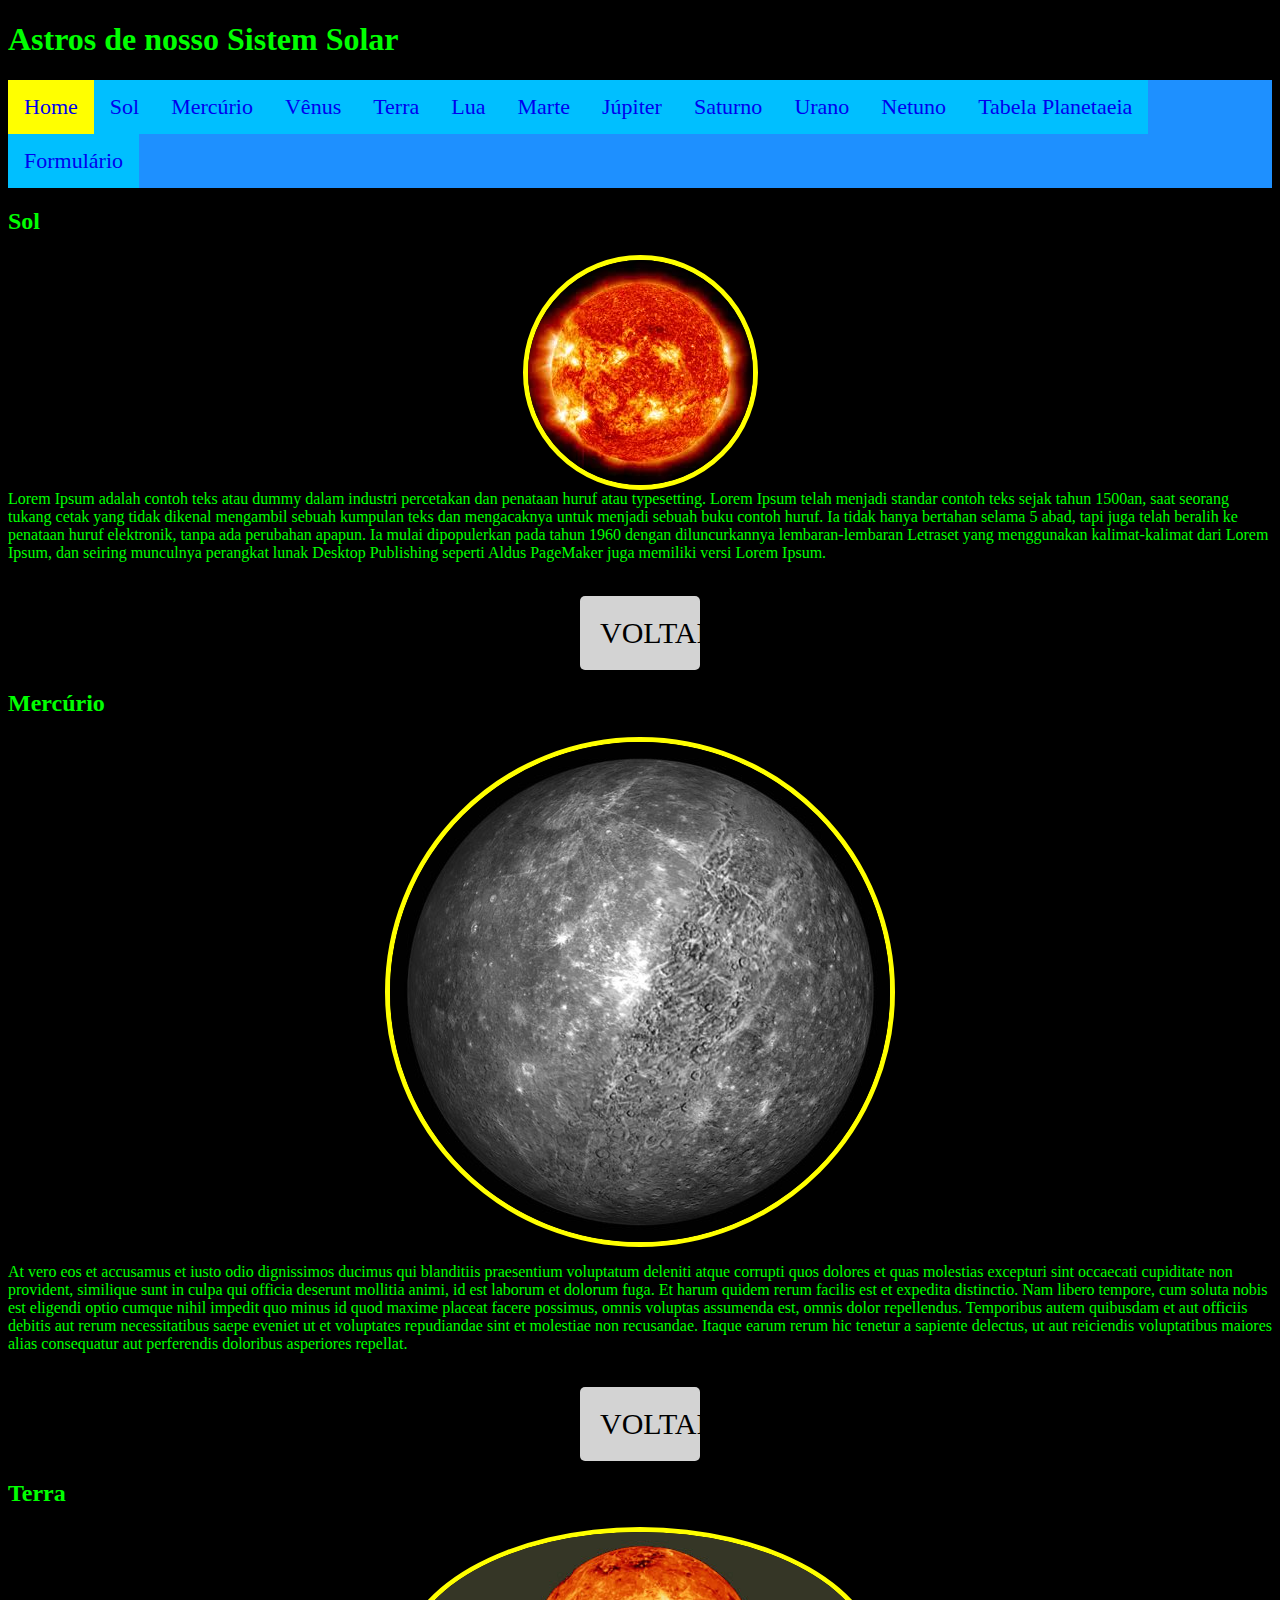
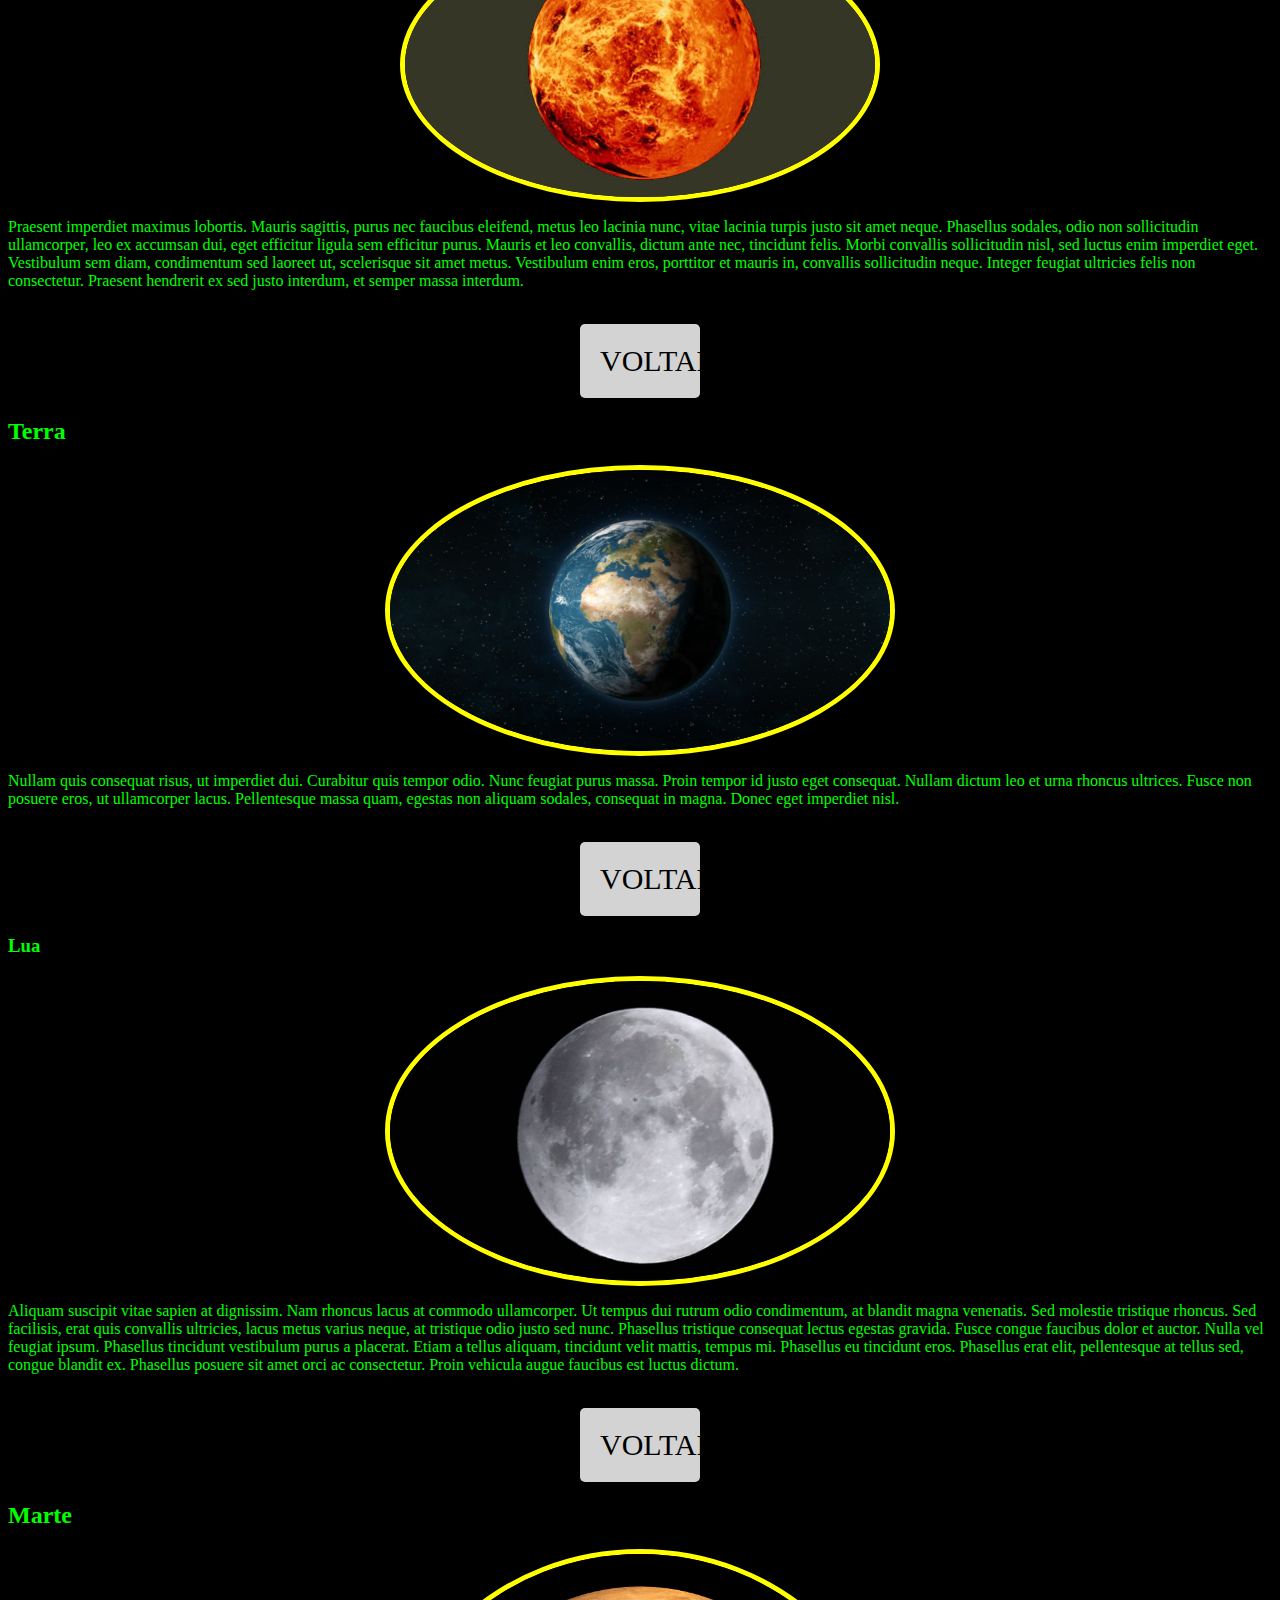
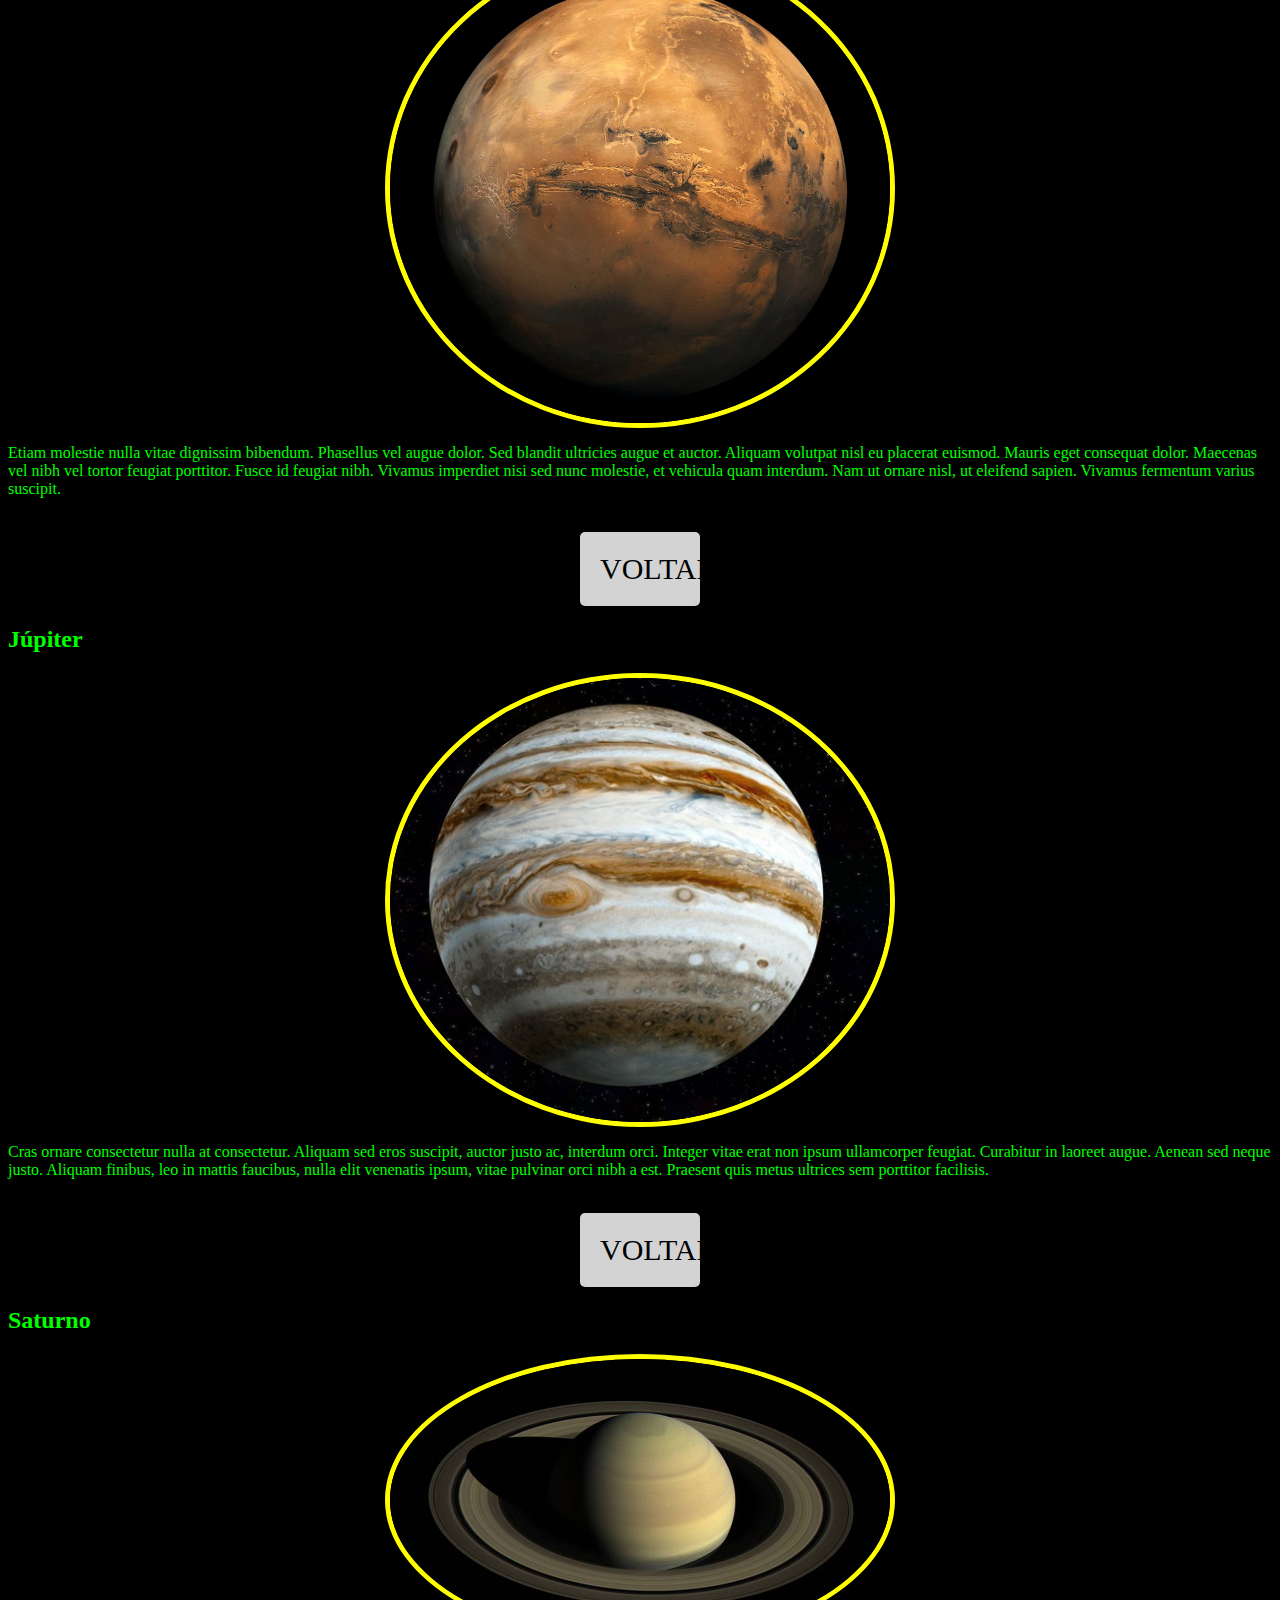
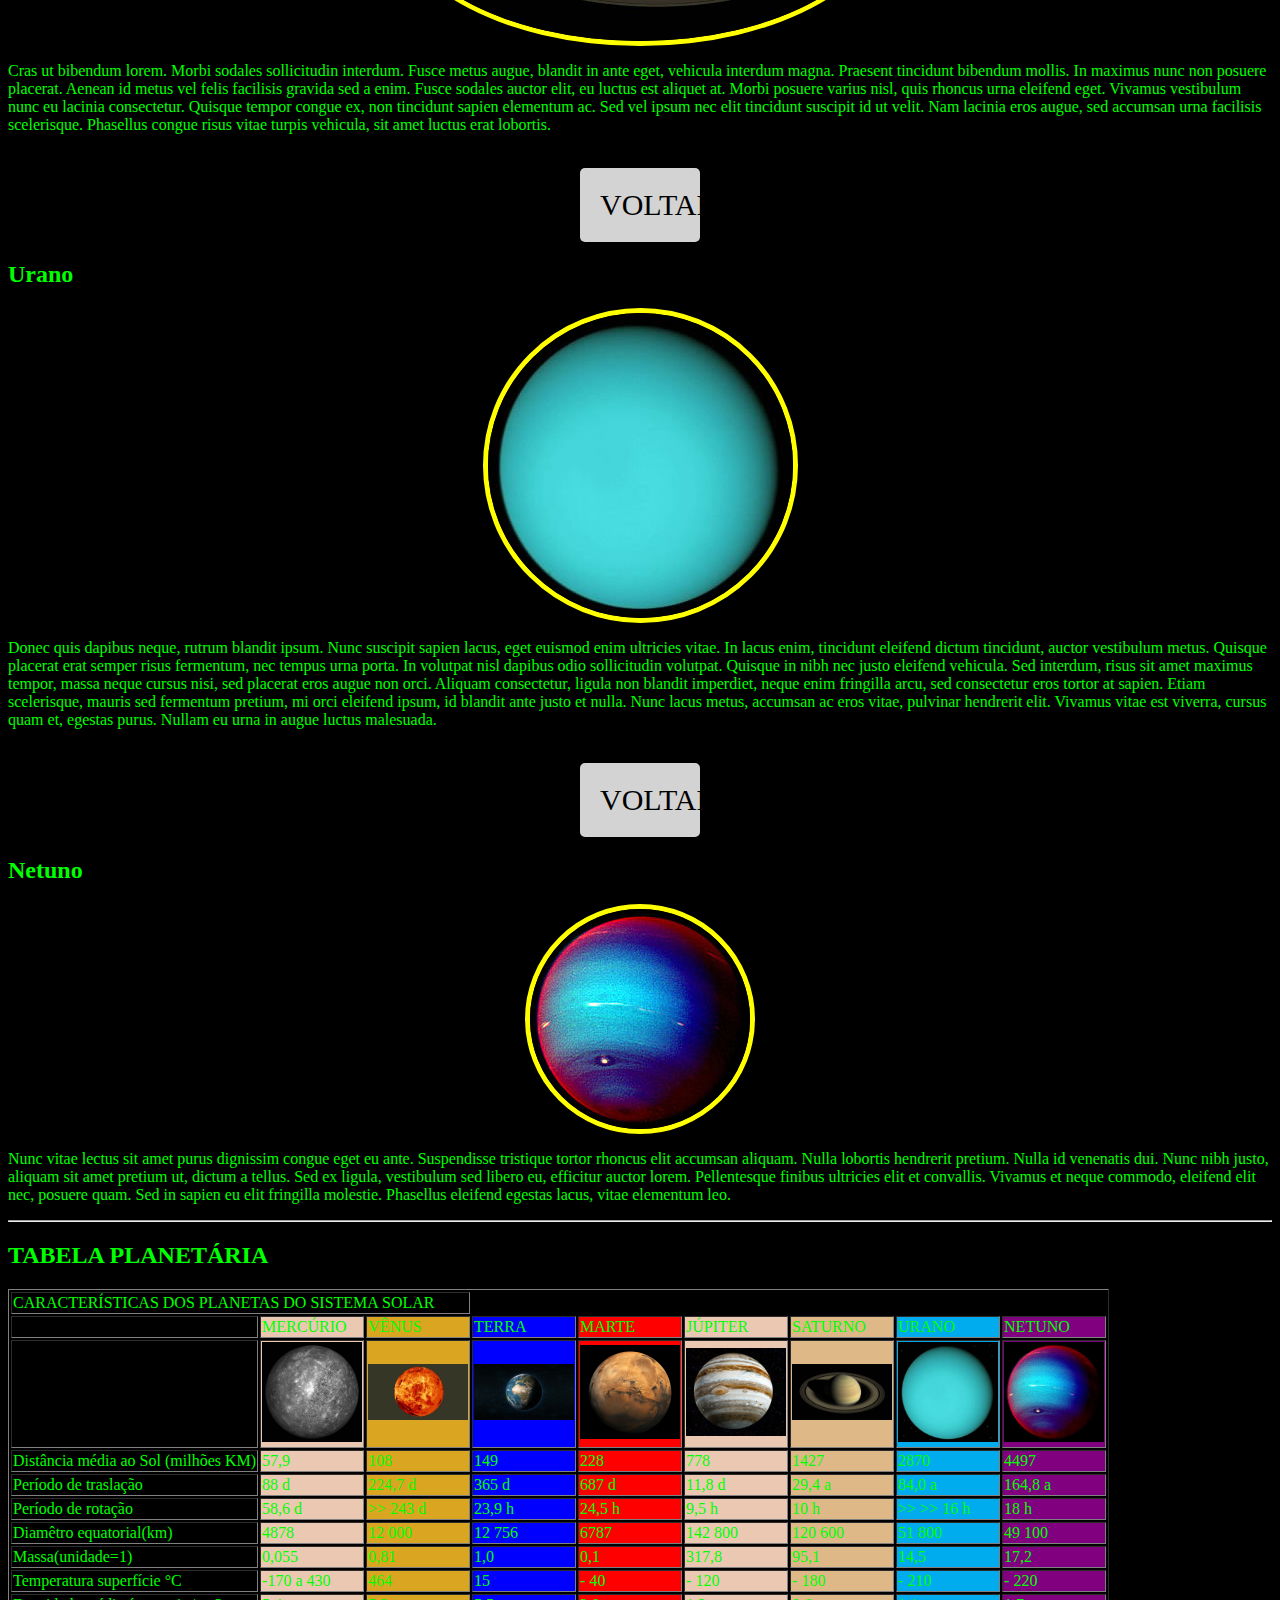
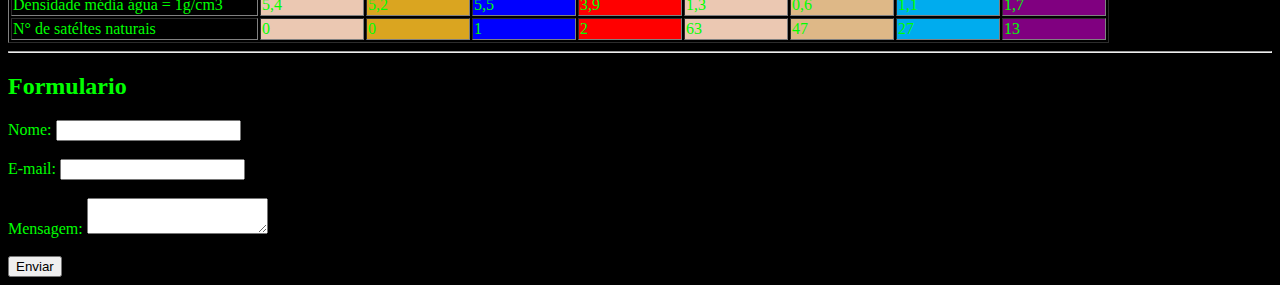
==== commit e40f7f1c: "Trabalho tarcisio" ====
--- a/Planetas/index.html
+++ b/Planetas/index.html
@@ -20,6 +20,7 @@
 		<li><a href="Urano.html">Urano</a></li>
 		<li><a href="Netuno.html">Netuno</a></li>
 		<li><a href="#tabela">Tabela Planetaeia</a></li>
+		<li><a href="#Formu">Formulário</a></li>
 	</ul>
 
 	<h2 id = "sol">Sol</h2>
@@ -255,6 +256,7 @@
 <hr>
 
 <form>
+	<h2 id = "Formu">Formulario</h2>
    <div>
        <label for="nome">Nome:</label>
        <input type="text" id="nome" /> <br>
